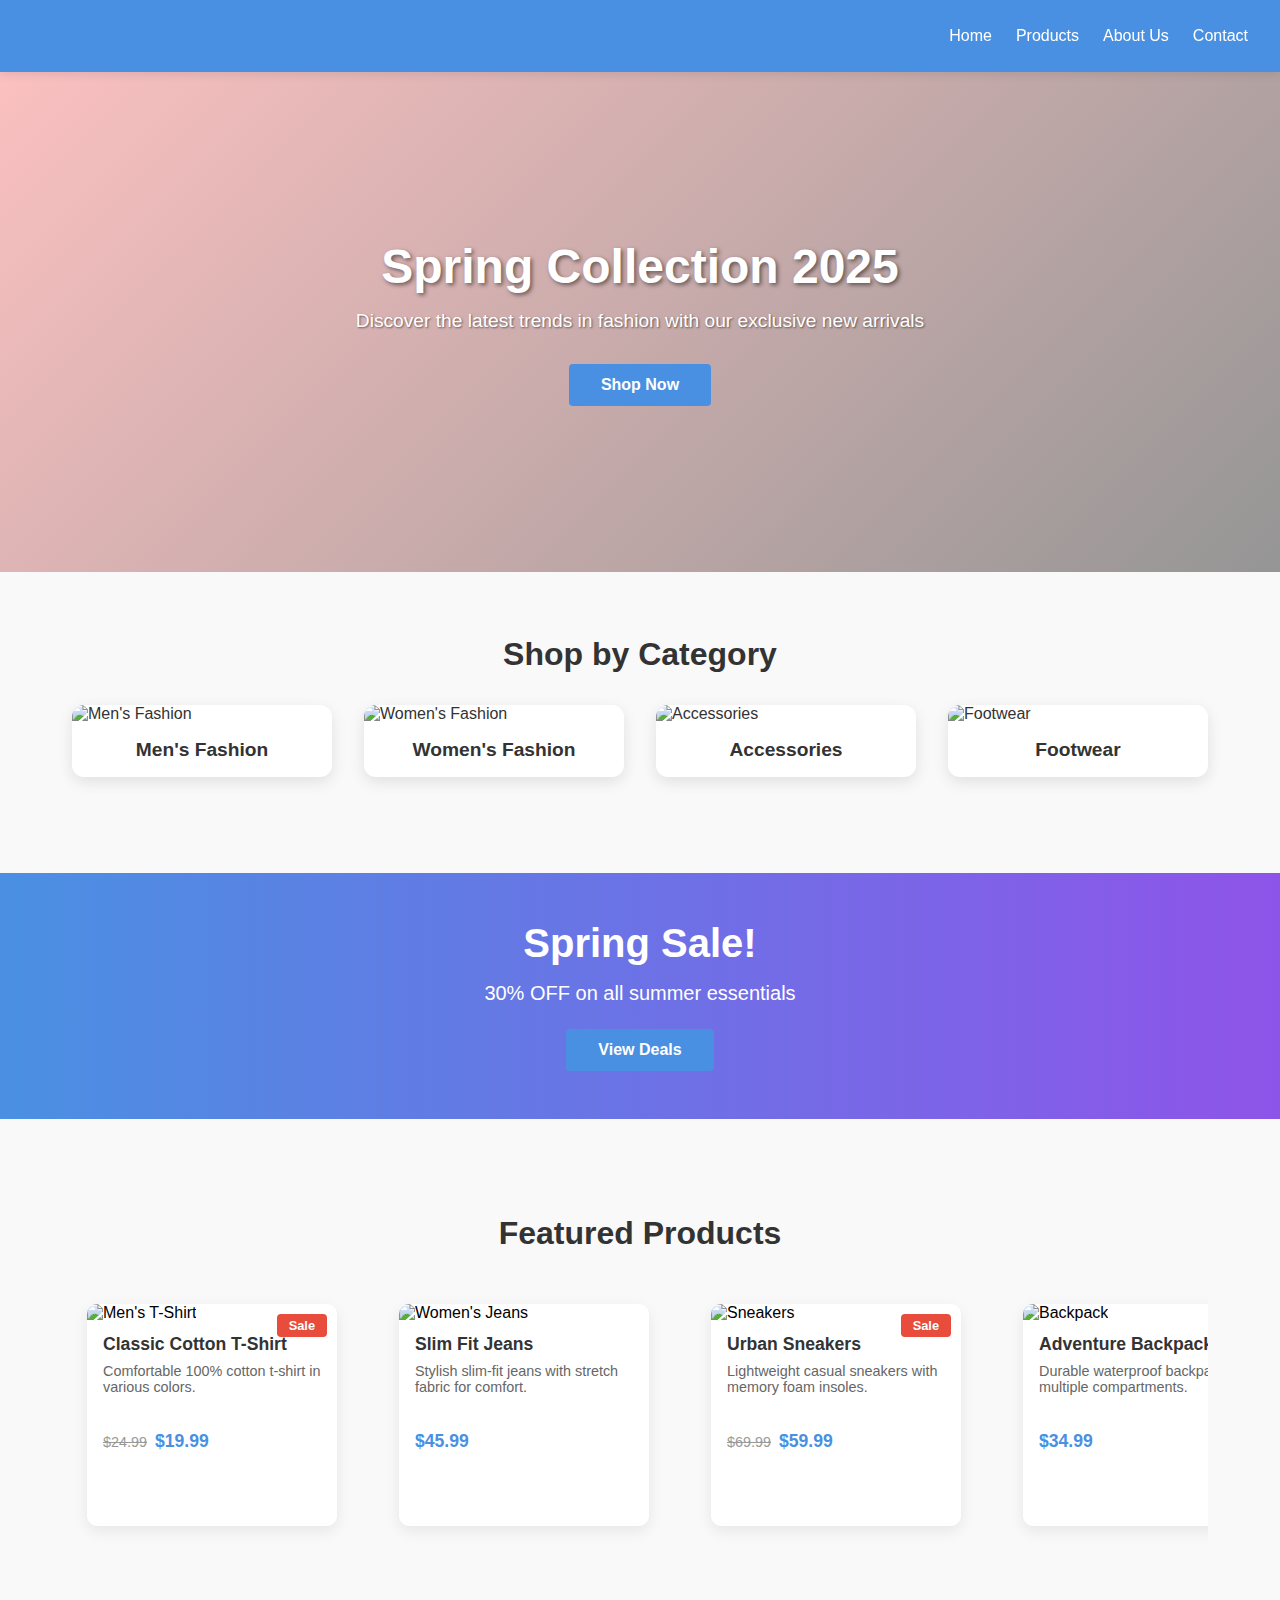
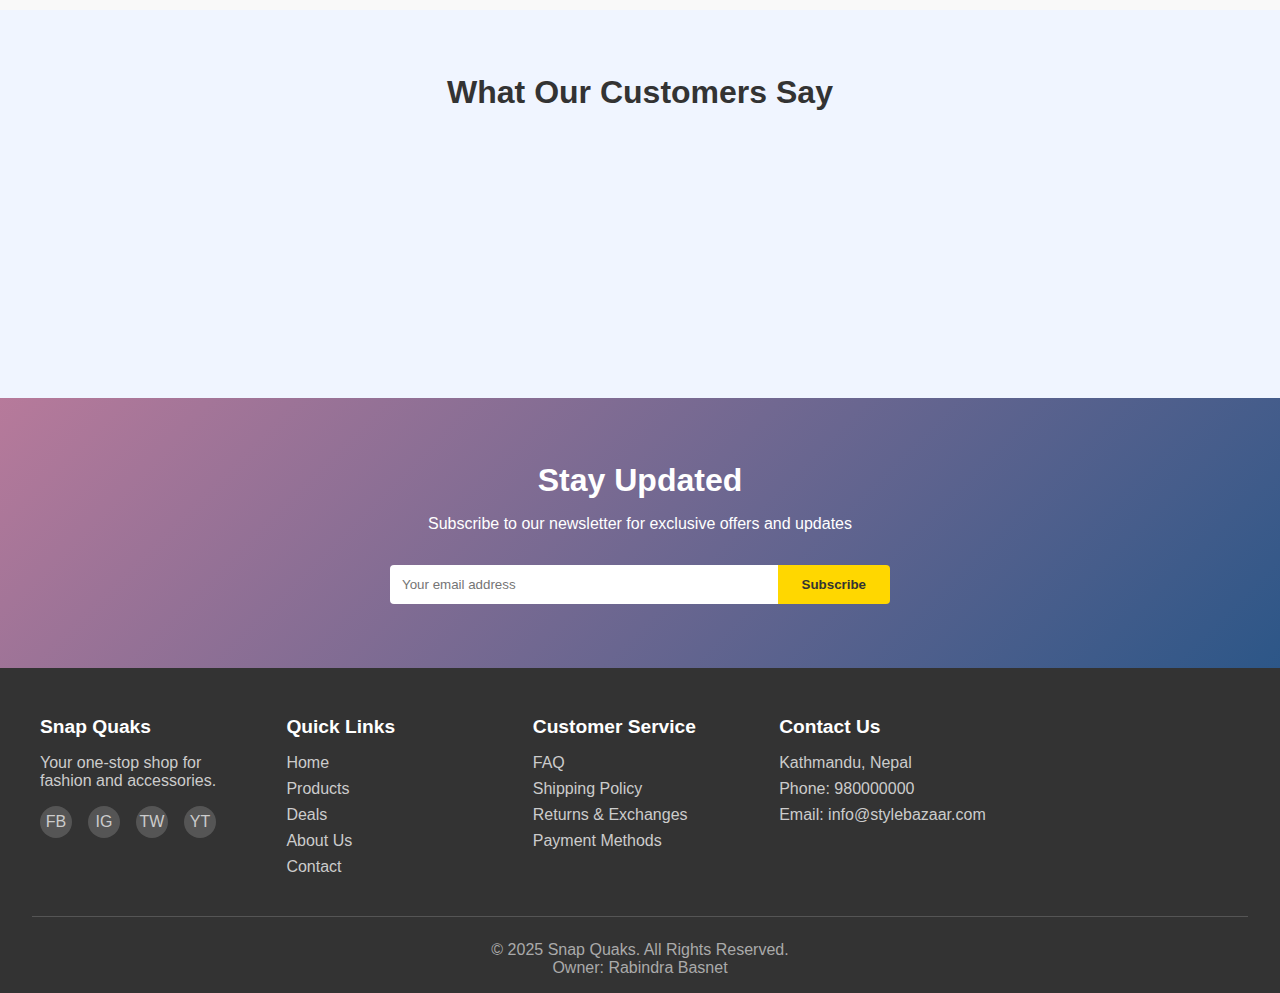
==== index.html @ 211ff944 "added jquery in week3" ====
<!DOCTYPE html>
<html lang="en">

<head>
    <meta charset="UTF-8">
    <meta name="viewport" content="width=device-width, initial-scale=1.0">
    <title>Snap Quaks- Fashion & Accessories</title>
    <link rel="stylesheet" href="style.css">
    <script defer src="script.js"></script>
</head>

<body>
    <!-- Navbar -->
    <nav class="navbar">
        <div class="logo">
            <img src="/mobileapps/logo.png" alt=""

            >
        </div>
        <div class="hamburger" onclick="toggleMenu()">☰</div>

        <ul class="nav-links">
            <li><a href="index.html" class="active">Home</a></li>
            <li><a href="products/index.html">Products</a></li>
            <li><a href="about.html">About Us</a></li>
            <li><a href="contact.html">Contact</a></li>
        </ul>
        <!-- Theme Switcher -->
        <!-- <div class="theme-switcher">
            <label for="theme">Choose Theme:</label>
            <select id="theme" onchange="changeTheme()">
                <option value="light">Light</option>
                <option value="dark">Dark</option>
            </select>
        </div> -->
    </nav>


    <!-- Hero Section -->
    <section id="home" class="hero">
        <div class="hero-content">
            <h1>Spring Collection 2025</h1>
            <p>Discover the latest trends in fashion with our exclusive new arrivals</p>
            <a href="/products/index.html" class="cta-button">Shop Now</a>
        </div>
    </section>

    <!-- Featured Categories -->
    <section class="categories">
        <h2>Shop by Category</h2>
        <div class="category-grid">
            <a href="#" class="category-card">
                <img src="https://images.unsplash.com/photo-1620012253295-c15cc3e65df4?ixlib=rb-1.2.1&auto=format&fit=crop&w=400&h=400"
                    alt="Men's Fashion">
                <h3>Men's Fashion</h3>
            </a>
            <a href="#" class="category-card">
                <img src="https://images.unsplash.com/photo-1581044777550-4cfa60707c03?ixlib=rb-1.2.1&auto=format&fit=crop&w=400&h=400"
                    alt="Women's Fashion">
                <h3>Women's Fashion</h3>
            </a>
            <a href="#" class="category-card">
                <img src="https://images.unsplash.com/photo-1596755094514-f87e34085b2c?ixlib=rb-1.2.1&auto=format&fit=crop&w=400&h=400"
                    alt="Accessories">
                <h3>Accessories</h3>
            </a>
            <a href="#" class="category-card">
                <img src="https://images.unsplash.com/photo-1542291026-7eec264c27ff?ixlib=rb-1.2.1&auto=format&fit=crop&w=400&h=400"
                    alt="Footwear">
                <h3>Footwear</h3>
            </a>
        </div>
    </section>

    <!-- Promotional Banner -->
    <section class="promo-banner">
        <div class="promo-content">
            <h2>Spring Sale!</h2>
            <p>30% OFF on all summer essentials</p>
            <a href="#" class="cta-button">View Deals</a>
        </div>
    </section>

    <!-- Featured Products -->
    <section class="featured-products">
        <h2>Featured Products</h2>
        <div class="product-slider">
            <div class="product-item" onmouseover="highlightItem(this)" onmouseout="removeHighlight(this)">
                <div class="sale-tag">Sale</div>
                <img src="https://images.unsplash.com/photo-1521572163474-6864f9cf17ab?ixlib=rb-1.2.1&auto=format&fit=crop&w=400&h=320"
                    alt="Men's T-Shirt">
                <h3>Classic Cotton T-Shirt</h3>
                <p>Comfortable 100% cotton t-shirt in various colors.</p>
                <div class="price">
                    <span class="original-price">$24.99</span>
                    <span class="sale-price">$19.99</span>
                </div>
                <a href="#" class="add-to-cart">Add to Cart</a>
            </div>
            <div class="product-item" onmouseover="highlightItem(this)" onmouseout="removeHighlight(this)">
                <img src="https://images.unsplash.com/photo-1475178626620-a4d074967452?ixlib=rb-1.2.1&auto=format&fit=crop&w=400&h=320"
                    alt="Women's Jeans">
                <h3>Slim Fit Jeans</h3>
                <p>Stylish slim-fit jeans with stretch fabric for comfort.</p>
                <div class="price">
                    <span class="current-price">$45.99</span>
                </div>
                <a href="#" class="add-to-cart">Add to Cart</a>
            </div>
            <div class="product-item" onmouseover="highlightItem(this)" onmouseout="removeHighlight(this)">
                <div class="sale-tag">Sale</div>
                <img src="https://images.unsplash.com/photo-1542291026-7eec264c27ff?ixlib=rb-1.2.1&auto=format&fit=crop&w=400&h=320"
                    alt="Sneakers">
                <h3>Urban Sneakers</h3>
                <p>Lightweight casual sneakers with memory foam insoles.</p>
                <div class="price">
                    <span class="original-price">$69.99</span>
                    <span class="sale-price">$59.99</span>
                </div>
                <a href="#" class="add-to-cart">Add to Cart</a>
            </div>
            <div class="product-item" onmouseover="highlightItem(this)" onmouseout="removeHighlight(this)">
                <img src="https://images.unsplash.com/photo-1553062407-98eeb64c6a62?ixlib=rb-1.2.1&auto=format&fit=crop&w=400&h=320"
                    alt="Backpack">
                <h3>Adventure Backpack</h3>
                <p>Durable waterproof backpack with multiple compartments.</p>
                <div class="price">
                    <span class="current-price">$34.99</span>
                </div>
                <a href="#" class="add-to-cart">Add to Cart</a>
            </div>
        </div>
    </section>

    <!-- Testimonials -->
    <section class="testimonials">
        <h2>What Our Customers Say</h2>
        <div class="testimonial-grid">
            <div class="testimonial-card">
                <div class="stars">★★★★★</div>
                <p>"The quality of clothes is exceptional. Fast shipping and great customer service!"</p>
                <div class="customer-info">
                    <span class="customer-name">Sarah J.</span>
                </div>
            </div>
            <div class="testimonial-card">
                <div class="stars">★★★★★</div>
                <p>"Love my new sneakers! They're comfortable and look exactly like the pictures."</p>
                <div class="customer-info">
                    <span class="customer-name">Michael T.</span>
                </div>
            </div>
            <div class="testimonial-card">
                <div class="stars">★★★★☆</div>
                <p>"Great selection of products and reasonable prices. Would definitely shop here again."</p>
                <div class="customer-info">
                    <span class="customer-name">Lisa R.</span>
                </div>
            </div>
        </div>
    </section>

    <!-- Newsletter -->
    <section class="newsletter">
        <div class="newsletter-content">
            <h2>Stay Updated</h2>
            <p>Subscribe to our newsletter for exclusive offers and updates</p>
            <form class="newsletter-form">
                <input type="email" placeholder="Your email address" required>
                <button type="submit">Subscribe</button>
            </form>
        </div>
    </section>

    <!-- Footer -->
    <footer class="footer">
        <div class="footer-content">
            <div class="footer-section">
                <h3>Snap Quaks</h3>
                <p>Your one-stop shop for fashion and accessories.</p>
                <div class="social-icons">
                    <a href="#" class="social-icon">FB</a>
                    <a href="#" class="social-icon">IG</a>
                    <a href="#" class="social-icon">TW</a>
                    <a href="#" class="social-icon">YT</a>
                </div>
            </div>
            <div class="footer-section">
                <h3>Quick Links</h3>
                <ul>
                    <li><a href="/mobileapps/index.html">Home</a></li>
                    <li><a href="/mobileapps/products/index.html">Products</a></li>
                    <li><a href="#">Deals</a></li>
                    <li><a href="#">About Us</a></li>
                    <li><a href="#">Contact</a></li>
                </ul>
            </div>
            <div class="footer-section">
                <h3>Customer Service</h3>
                <ul>
                    <li><a href="#">FAQ</a></li>
                    <li><a href="#">Shipping Policy</a></li>
                    <li><a href="#">Returns & Exchanges</a></li>
                    <li><a href="#">Payment Methods</a></li>
                </ul>
            </div>
            <div class="footer-section">
                <h3>Contact Us</h3>
                <p>Kathmandu, Nepal</p>
                <p>Phone: 980000000</p>
                <p>Email: info@stylebazaar.com</p>
            </div>
        </div>
        <div class="footer-bottom">
            <p>&copy; 2025 Snap Quaks. All Rights Reserved.</p>
            <p>Owner: Rabindra Basnet</p>
        </div>
    </footer>
    <script src="https://code.jquery.com/jquery-3.7.1.min.js"></script>
</body>

</html>
---- style.css ----
/* Reset and Base Styles */
* {
    margin: 0;
    padding: 0;
    box-sizing: border-box;
    font-family: 'Arial', sans-serif;
}

body {
    background-color: #f9f9f9;
    transition: background-color 0.3s ease;
}

/* Navigation Styles */
.navbar {
    display: flex;
    justify-content: space-between;
    align-items: center;
    background-color: #4a90e2;
    color: white;
    padding: 1rem 2rem;
    position: sticky;
    top: 0;
    z-index: 100;
}

.logo {
    display: flex; 
    height: 20px;
    justify-content: center; 
    align-items: center;
    padding: 20px;
    background-color: transparent; 
}

.logo img {
    background-position: center ;
    background-repeat: no-repeat;
    padding: 10px;
    height: 90px;

    transition: transform 0.3s; 
}

.logo img:hover {
    transform: scale(1.05);
}

.hamburger {
    display: none;
    font-size: 1.5rem;
    cursor: pointer;
}

.nav-links {
    display: flex;
    list-style: none;
}

.nav-links li {
    margin-left: 1.5rem;
}

.nav-links a {
    color: white;
    text-decoration: none;
    font-weight: 500;
    transition: color 0.3s;
}

.nav-links a:hover {
    color: #ffd700;
}

/* Current page indicator in navigation */
.nav-links li a.active {
    color: #ffd700;
    font-weight: 700;
    border-bottom: 2px solid #ffd700;
    padding-bottom: 3px;
}

/* Ensure the active state remains when hovering */
.nav-links li a.active:hover {
    color: #ffd700;
}

/* Theme Switcher */
.theme-switcher {
    text-align: right;
    padding: 0.5rem 2rem;
    background-color: transparent;

}

#theme {
    padding: 0.25rem;
    border-radius: 4px;
}


/* Hero Section */
.hero {
    background-image: url('https://images.unsplash.com/photo-1490481651871-ab68de25d43d?ixlib=rb-1.2.1&auto=format&fit=crop&w=1600&q=80');
    background-size: cover;
    background-position: center;
    height: 500px;
    display: flex;
    align-items: center;
    justify-content: center;
    text-align: center;
    color: white;
    position: relative;
}

.hero::before {
    content: '';
    position: absolute;
    top: 0;
    left: 0;
    width: 100%;
    height: 100%;
    background-color: rgba(0, 0, 0, 0.5);
}

.hero-content {
    position: relative;
    z-index: 1;
    max-width: 800px;
    padding: 2rem;
}

.hero h1 {
    font-size: 3rem;
    margin-bottom: 1rem;
    text-shadow: 2px 2px 4px rgba(0, 0, 0, 0.5);
}

.hero p {
    font-size: 1.2rem;
    margin-bottom: 2rem;
    text-shadow: 1px 1px 2px rgba(0, 0, 0, 0.5);
}

.cta-button {
    display: inline-block;
    background-color: #4a90e2;
    color: white;
    padding: 0.75rem 2rem;
    border-radius: 4px;
    text-decoration: none;
    font-weight: bold;
    transition: background-color 0.3s;
}

.cta-button:hover {
    background-color: #3a7bc8;
}

/* Categories Section */
.categories {
    padding: 4rem 2rem;
    max-width: 1200px;
    margin: 0 auto;
}

.categories h2 {
    text-align: center;
    margin-bottom: 2rem;
    color: #333;
    font-size: 2rem;
}

.category-grid {
    display: grid;
    grid-template-columns: repeat(auto-fill, minmax(250px, 1fr));
    gap: 2rem;
}
.category-card {
    background-color: white;
    border-radius: 8px;
    overflow: hidden;
    box-shadow: 0 2px 5px rgba(0, 0, 0, 0.1);
    transition: transform 0.3s;
    text-decoration: none;
    color: #333;
}

.category-card:hover {
    transform: translateY(-5px);
}

.category-card img {
    width: 100%;
    height: 200px;
    object-fit: cover;
}

.category-card h3 {
    padding: 1rem;
    text-align: center;
    font-size: 1.2rem;
}

/* Promotional Banner */
.promo-banner {
    background-image: linear-gradient(to right, #4a90e2, #8e54e9);
    color: white;
    padding: 3rem 2rem;
    text-align: center;
    margin: 2rem 0;
}

.promo-content {
    max-width: 800px;
    margin: 0 auto;
}

.promo-banner h2 {
    font-size: 2.5rem;
    margin-bottom: 1rem;
}

.promo-banner p {
    font-size: 1.25rem;
    margin-bottom: 1.5rem;
}

/* Featured Products */
.featured-products {
    padding: 4rem 2rem;
    max-width: 1200px;
    margin: 0 auto;
}

.featured-products h2 {
    text-align: center;
    margin-bottom: 2rem;
    color: #333;
    font-size: 2rem;
}

.product-slider {
    display: grid;
    grid-template-columns: repeat(auto-fill, minmax(250px, 1fr));
    gap: 2rem;
}

.product-item {
    background-color: white;
    border-radius: 8px;
    overflow: hidden;
    box-shadow: 0 2px 5px rgba(0, 0, 0, 0.1);
    transition: transform 0.3s, box-shadow 0.3s;
    padding-bottom: 1rem;
    position: relative;
}

.product-item:hover {
    transform: translateY(-5px);
    box-shadow: 0 5px 15px rgba(0, 0, 0, 0.2);
}

.sale-tag {
    position: absolute;
    top: 10px;
    right: 10px;
    background-color: #e74c3c;
    color: white;
    padding: 0.25rem 0.75rem;
    border-radius: 4px;
    font-weight: bold;
    font-size: 0.8rem;
}

.product-item img {
    width: 100%;
    height: 200px;
    object-fit: cover;
}

.product-item h3 {
    padding: 0.75rem 1rem 0.5rem;
    font-size: 1.1rem;
    color: #333;
}

.product-item p {
    padding: 0 1rem;
    color: #666;
    font-size: 0.9rem;
    min-height: 60px;
}

.price {
    padding: 0.5rem 1rem;
    display: flex;
    align-items: center;
    gap: 0.5rem;
}

.original-price {
    color: #999;
    text-decoration: line-through;
    font-size: 0.9rem;
}

.sale-price, .current-price {
    color: #4a90e2;
    font-weight: bold;
    font-size: 1.1rem;
}

.add-to-cart {
    display: block;
    margin: 0.5rem 1rem;
    padding: 0.5rem;
    background-color: #4a90e2;
    color: white;
    text-align: center;
    text-decoration: none;
    border-radius: 4px;
    font-weight: 500;
    transition: background-color 0.3s;
}

.add-to-cart:hover {
    background-color: #3a7bc8;
}

/* Testimonials */
.testimonials {
    padding: 4rem 2rem;
    background-color: #f0f5ff;
}

.testimonials h2 {
    text-align: center;
    margin-bottom: 2rem;
    color: #333;
    font-size: 2rem;
}

.testimonial-grid {
    display: grid;
    grid-template-columns: repeat(auto-fill, minmax(300px, 1fr));
    gap: 2rem;
    max-width: 1200px;
    margin: 0 auto;
}

.testimonial-card {
    background-color: white;
    border-radius: 8px;
    padding: 2rem;
    box-shadow: 0 2px 5px rgba(0, 0, 0, 0.1);
}

.stars {
    color: #ffc107;
    font-size: 1.2rem;
    margin-bottom: 1rem;
}

.testimonial-card p {
    font-style: italic;
    margin-bottom: 1rem;
    color: #555;
}

.customer-info {
    text-align: right;
}

.customer-name {
    font-weight: bold;
    color: #333;
}

/* Newsletter */
.newsletter {
    padding: 4rem 2rem;
    background-color: #4a90e2;
    color: white;
}

.newsletter-content {
    max-width: 600px;
    margin: 0 auto;
    text-align: center;
}

.newsletter h2 {
    font-size: 2rem;
    margin-bottom: 1rem;
}

.newsletter p {
    margin-bottom: 2rem;
}

.newsletter-form {
    display: flex;
    max-width: 500px;
    margin: 0 auto;
}

.newsletter-form input {
    flex: 1;
    padding: 0.75rem;
    border: none;
    border-radius: 4px 0 0 4px;
}

.newsletter-form button {
    background-color: #ffd700;
    color: #333;
    padding: 0.75rem 1.5rem;
    border: none;
    border-radius: 0 4px 4px 0;
    font-weight: bold;
    cursor: pointer;
    transition: background-color 0.3s;
}

.newsletter-form button:hover {
    background-color: #e6c200;
}

/* Footer */
.footer {
    background-color: #333;
    color: white;
    padding: 3rem 2rem 1rem;
}

.footer-content {
    display: grid;
    grid-template-columns: repeat(auto-fill, minmax(200px, 1fr));
    gap: 2rem;
    max-width: 1200px;
    margin: 0 auto 2rem;
}

.footer-section h3 {
    margin-bottom: 1rem;
    font-size: 1.2rem;
    color: #fff;
}

.footer-section p {
    color: #ccc;
    margin-bottom: 0.5rem;
}

.footer-section ul {
    list-style: none;
}

.footer-section li {
    margin-bottom: 0.5rem;
}

.footer-section a {
    color: #ccc;
    text-decoration: none;
    transition: color 0.3s;
}

.footer-section a:hover {
    color: #fff;
}

.social-icons {
    display: flex;
    gap: 1rem;
    margin-top: 1rem;
}

.social-icon {
    display: inline-block;
    width: 32px;
    height: 32px;
    background-color: #555;
    border-radius: 50%;
    color: white;
    text-align: center;
    line-height: 32px;
    transition: background-color 0.3s;
}

.social-icon:hover {
    background-color: #4a90e2;
}

.footer-bottom {
    text-align: center;
    padding-top: 1.5rem;
    border-top: 1px solid #555;
    color: #aaa;
}

/* Dark Theme */
body.dark-theme {
    background-color: #1a1a1a;
    color: #f0f0f0;
}

body.dark-theme .category-card,
body.dark-theme .product-item,
body.dark-theme .testimonial-card {
    background-color: #2a2a2a;
    color: #f0f0f0;
}

body.dark-theme .product-item h3,
body.dark-theme .category-card h3 {
    color: #f0f0f0;
}

body.dark-theme .product-item p {
    color: #c0c0c0;
}

body.dark-theme .testimonials {
    background-color: #222;
}

body.dark-theme .theme-switcher {
    background-color: #2a2a2a;
    color: #f0f0f0;
}

body.dark-theme .testimonial-card {
    background-color: #333;
}

body.dark-theme .testimonial-card p {
    color: #ddd;
}

body.dark-theme .customer-name {
    color: #f0f0f0;
}

body.dark-theme .nav-links li a.active {
    color: #ffd700;
    border-bottom-color: #ffd700;
}

/* Responsive Styles */
@media (max-width: 768px) {
    .hamburger {
        display: block;
    }
    
    .nav-links {
        display: none;
        flex-direction: column;
        position: absolute;
        top: 60px;
        left: 0;
        width: 100%;
        background-color: #4a90e2;
        padding: 1rem 0;
    }
    
    .nav-links.active {
        display: flex;
    }
    
    .nav-links li {
        margin: 0.5rem 2rem;
    }
    
    .hero h1 {
        font-size: 2rem;
    }
    
    .hero p {
        font-size: 1rem;
    }
    
    .newsletter-form {
        flex-direction: column;
    }
    
    .newsletter-form input {
        border-radius: 4px;
        margin-bottom: 0.5rem;
    }
    
    .newsletter-form button {
        border-radius: 4px;
    }
}
/* General animations */
@keyframes fadeIn {
    from { opacity: 0; transform: translateY(20px); }
    to { opacity: 1; transform: translateY(0); }
}

/* Improved navbar */
.navbar {
    position: sticky;
    top: 0;
    z-index: 1000;
    box-shadow: 0 2px 10px rgba(0, 0, 0, 0.1);
    transition: all 0.3s ease;
}

.navbar.scrolled {
    padding: 10px 0;
    background-color: rgba(255, 255, 255, 0.95);
}

/* Enhanced hero section */
.hero {
    background-attachment: fixed;
    position: relative;
    overflow: hidden;
}

.hero::before {
    content: "";
    position: absolute;
    top: 0;
    left: 0;
    width: 100%;
    height: 100%;
    background: linear-gradient(135deg, rgba(255, 107, 107, 0.4), rgba(0, 0, 0, 0.4));
    z-index: 1;
}

.hero-content {
    position: relative;
    z-index: 2;
    animation: fadeIn 1.2s ease-out;
}

/* Category cards enhancement */
.category-card {
    overflow: hidden;
    border-radius: 12px;
    box-shadow: 0 5px 15px rgba(0, 0, 0, 0.1);
    transition: all 0.3s ease;
}

.category-card img {
    transition: transform 0.5s ease;
}

.category-card:hover {
    transform: translateY(-5px);
    box-shadow: 0 8px 25px rgba(0, 0, 0, 0.15);
}

.category-card h3 {
    transition: color 0.3s ease;
}

/* Product slider enhancements */
.product-slider {
    position: relative;
    overflow-x: auto;
    scroll-behavior: smooth;
    scrollbar-width: none; /* Firefox */
    -ms-overflow-style: none; /* IE and Edge */
    display: flex;
    padding: 20px 0;
}

.product-slider::-webkit-scrollbar {
    display: none; /* Chrome, Safari, Opera */
}

.product-item {
    min-width: 250px;
    margin: 0 15px;
    transition: all 0.3s ease;
    border-radius: 10px;
    overflow: hidden;
    box-shadow: 0 5px 15px rgba(0, 0, 0, 0.08);
}

.product-hover {
    transform: translateY(-8px);
    box-shadow: 0 10px 30px rgba(0, 0, 0, 0.12);
}

.add-to-cart {
    opacity: 0;
    transform: translateY(10px);
    transition: all 0.3s ease;
}

.show-cart-button {
    opacity: 1;
    transform: translateY(0);
}

.slider-nav {
    display: flex;
    justify-content: space-between;
    position: absolute;
    top: 50%;
    width: 100%;
    transform: translateY(-50%);
    z-index: 5;
    pointer-events: none;
}

.prev-btn, .next-btn {
    background-color: rgba(255, 255, 255, 0.8);
    border: none;
    border-radius: 50%;
    width: 40px;
    height: 40px;
    font-size: 18px;
    cursor: pointer;
    box-shadow: 0 2px 10px rgba(0, 0, 0, 0.1);
    transition: all 0.3s ease;
    pointer-events: auto;
    margin: 0 10px;
}

.prev-btn:hover, .next-btn:hover {
    background-color: #ff6b6b;
    color: white;
}

/* Testimonial animations */
.testimonial-card {
    animation: fadeIn 0.5s ease-out forwards;
    opacity: 0;
    box-shadow: 0 5px 15px rgba(0, 0, 0, 0.08);
    transition: all 0.3s ease;
}

.testimonial-card:hover {
    transform: translateY(-5px);
    box-shadow: 0 8px 25px rgba(0, 0, 0, 0.12);
}

/* Notification system */
#notification {
    position: fixed;
    top: 20px;
    right: 20px;
    background-color: #333;
    color: white;
    padding: 15px 25px;
    border-radius: 8px;
    box-shadow: 0 4px 15px rgba(0, 0, 0, 0.2);
    z-index: 1001;
    transition: all 0.4s ease;
    transform: translateX(150%);
}

.show-notification {
    transform: translateX(0) !important;
}

.hide-notification {
    transform: translateX(150%) !important;
}

/* Newsletter enhancements */
.newsletter {
    position: relative;
    overflow: hidden;
}

.newsletter::before {
    content: "";
    position: absolute;
    top: 0;
    left: 0;
    width: 100%;
    height: 100%;
    background: linear-gradient(135deg, rgba(255, 107, 107, 0.6), rgba(0, 0, 0, 0.4));
    z-index: 1;
}

.newsletter-content {
    position: relative;
    z-index: 2;
}

.newsletter-form button {
    transition: all 0.3s ease;
}

.newsletter-form button:hover {
    background-color: #ff6b6b;
    transform: translateY(-2px);
    box-shadow: 0 5px 15px rgba(255, 107, 107, 0.4);
}

.success-message {
    padding: 15px;
    background-color: rgba(255, 255, 255, 0.9);
    border-radius: 8px;
    color: #2ecc71;
    font-weight: bold;
}

/* Countdown timer */
.countdown {
    margin-top: 15px;
    background-color: rgba(0, 0, 0, 0.6);
    padding: 10px 15px;
    border-radius: 8px;
    display: inline-block;
    color: white;
    font-weight: bold;
}

/* Back to top button */
#back-to-top {
    display: none;
    position: fixed;
    bottom: 20px;
    right: 20px;
    z-index: 99;
    border: none;
    outline: none;
    background-color: #ff6b6b;
    color: white;
    cursor: pointer;
    padding: 15px;
    border-radius: 50%;
    font-size: 18px;
    width: 45px;
    height: 45px;
    text-align: center;
    box-shadow: 0 4px 10px rgba(0, 0, 0, 0.15);
    transition: all 0.3s ease;
}

#back-to-top:hover {
    background-color: #e74c3c;
    transform: translateY(-3px);
    box-shadow: 0 6px 15px rgba(0, 0, 0, 0.2);
}
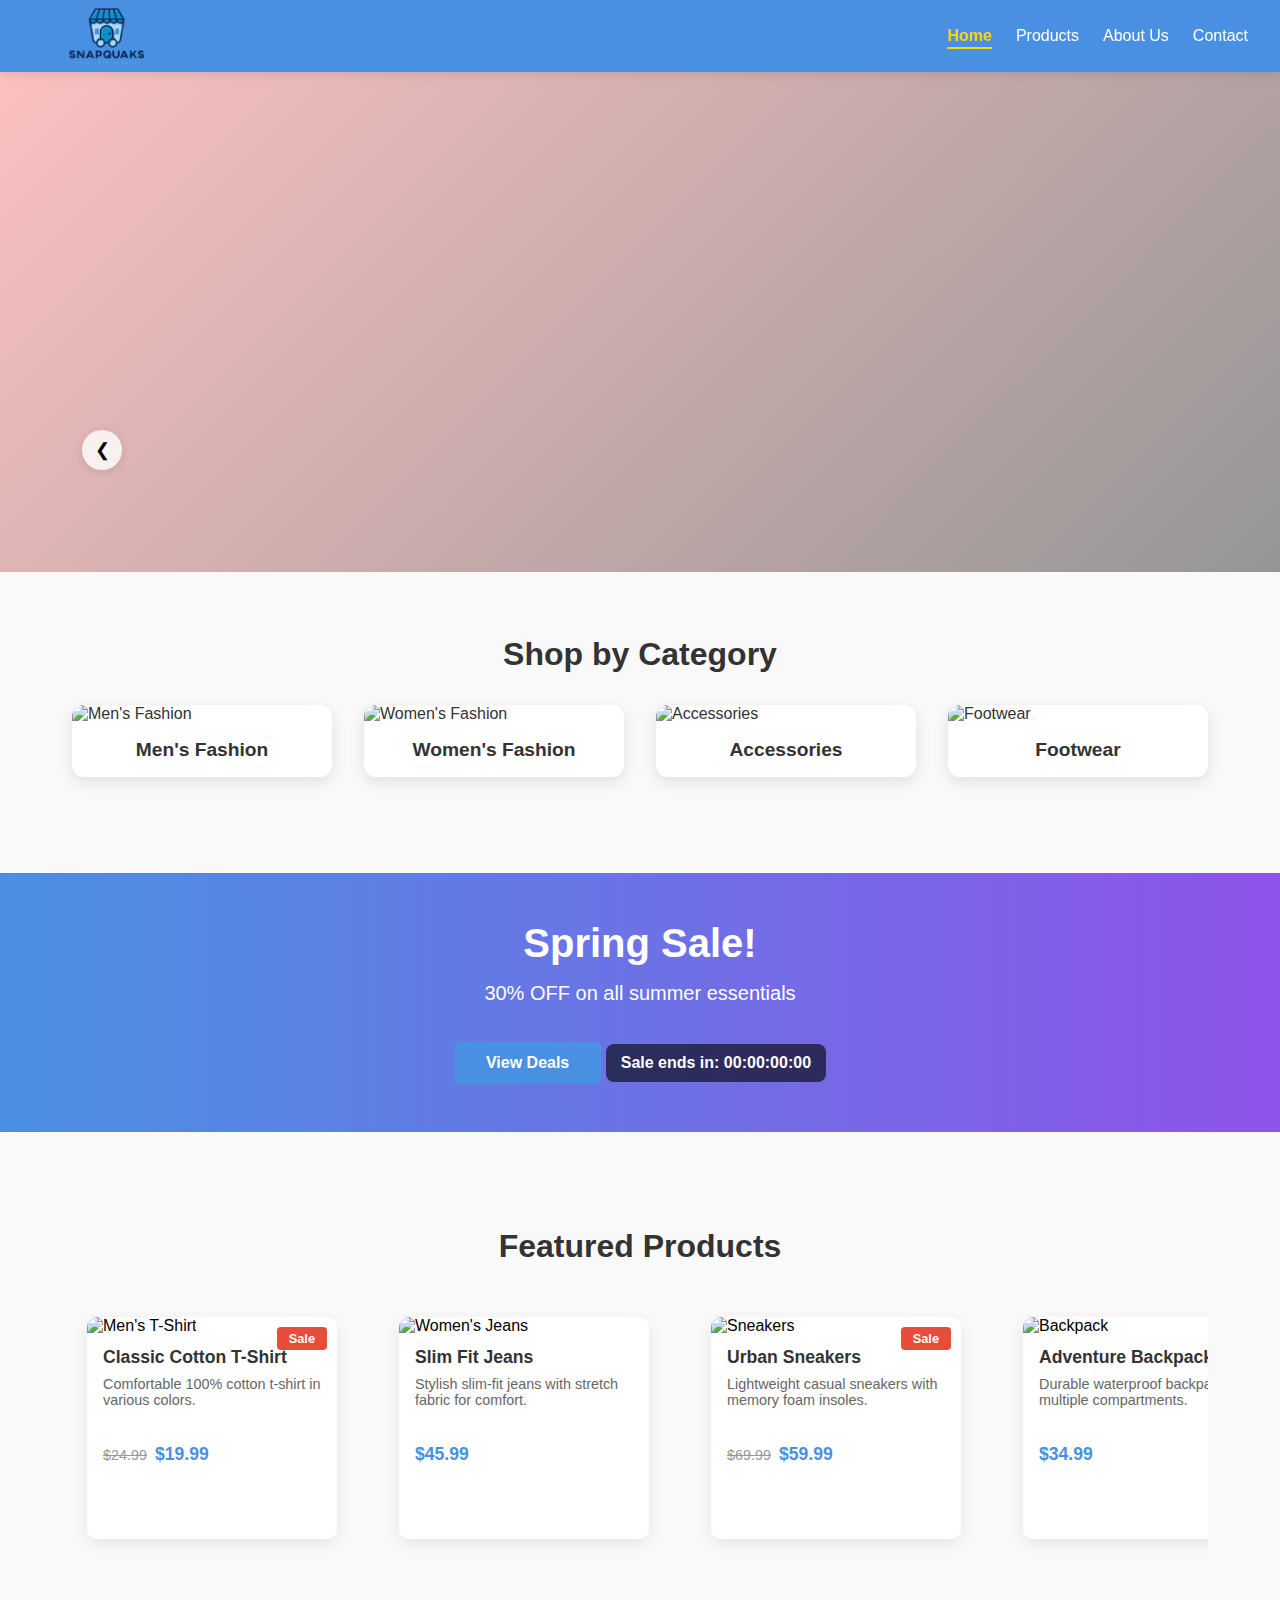
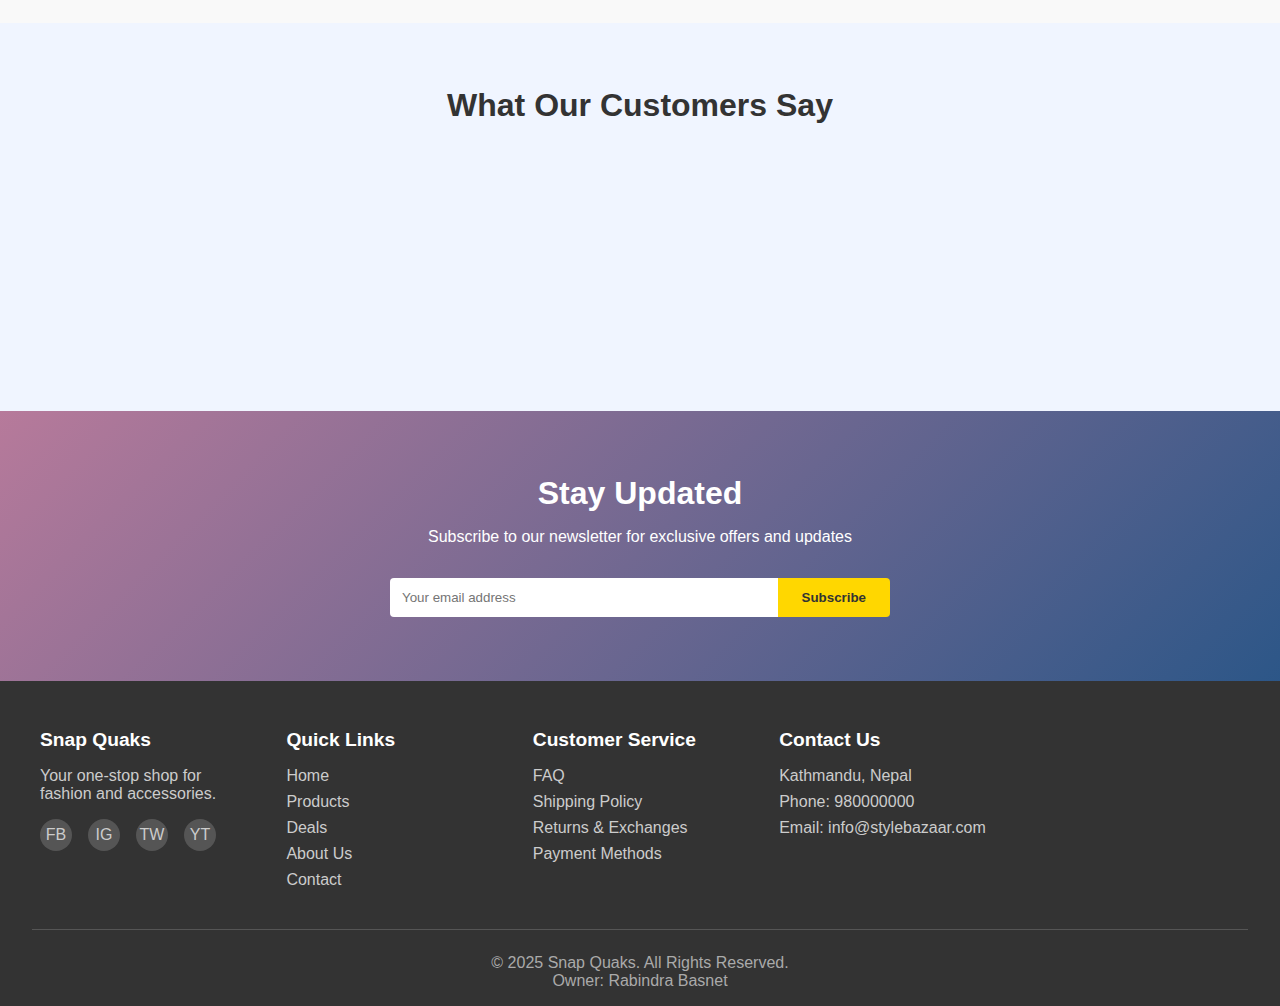
==== commit 5a30c7cd: "removed mobile apps" ====
--- a/index.html
+++ b/index.html
@@ -6,14 +6,14 @@
     <meta name="viewport" content="width=device-width, initial-scale=1.0">
     <title>Snap Quaks- Fashion & Accessories</title>
     <link rel="stylesheet" href="style.css">
-    <script defer src="script.js"></script>
+ 
 </head>
 
 <body>
     <!-- Navbar -->
     <nav class="navbar">
         <div class="logo">
-            <img src="/mobileapps/logo.png" alt=""
+            <img src="/logo.png" alt=""
 
             >
         </div>
@@ -216,6 +216,7 @@
             <p>Owner: Rabindra Basnet</p>
         </div>
     </footer>
+    <script defer src="scriptjquery.js"></script>
     <script src="https://code.jquery.com/jquery-3.7.1.min.js"></script>
 </body>
 
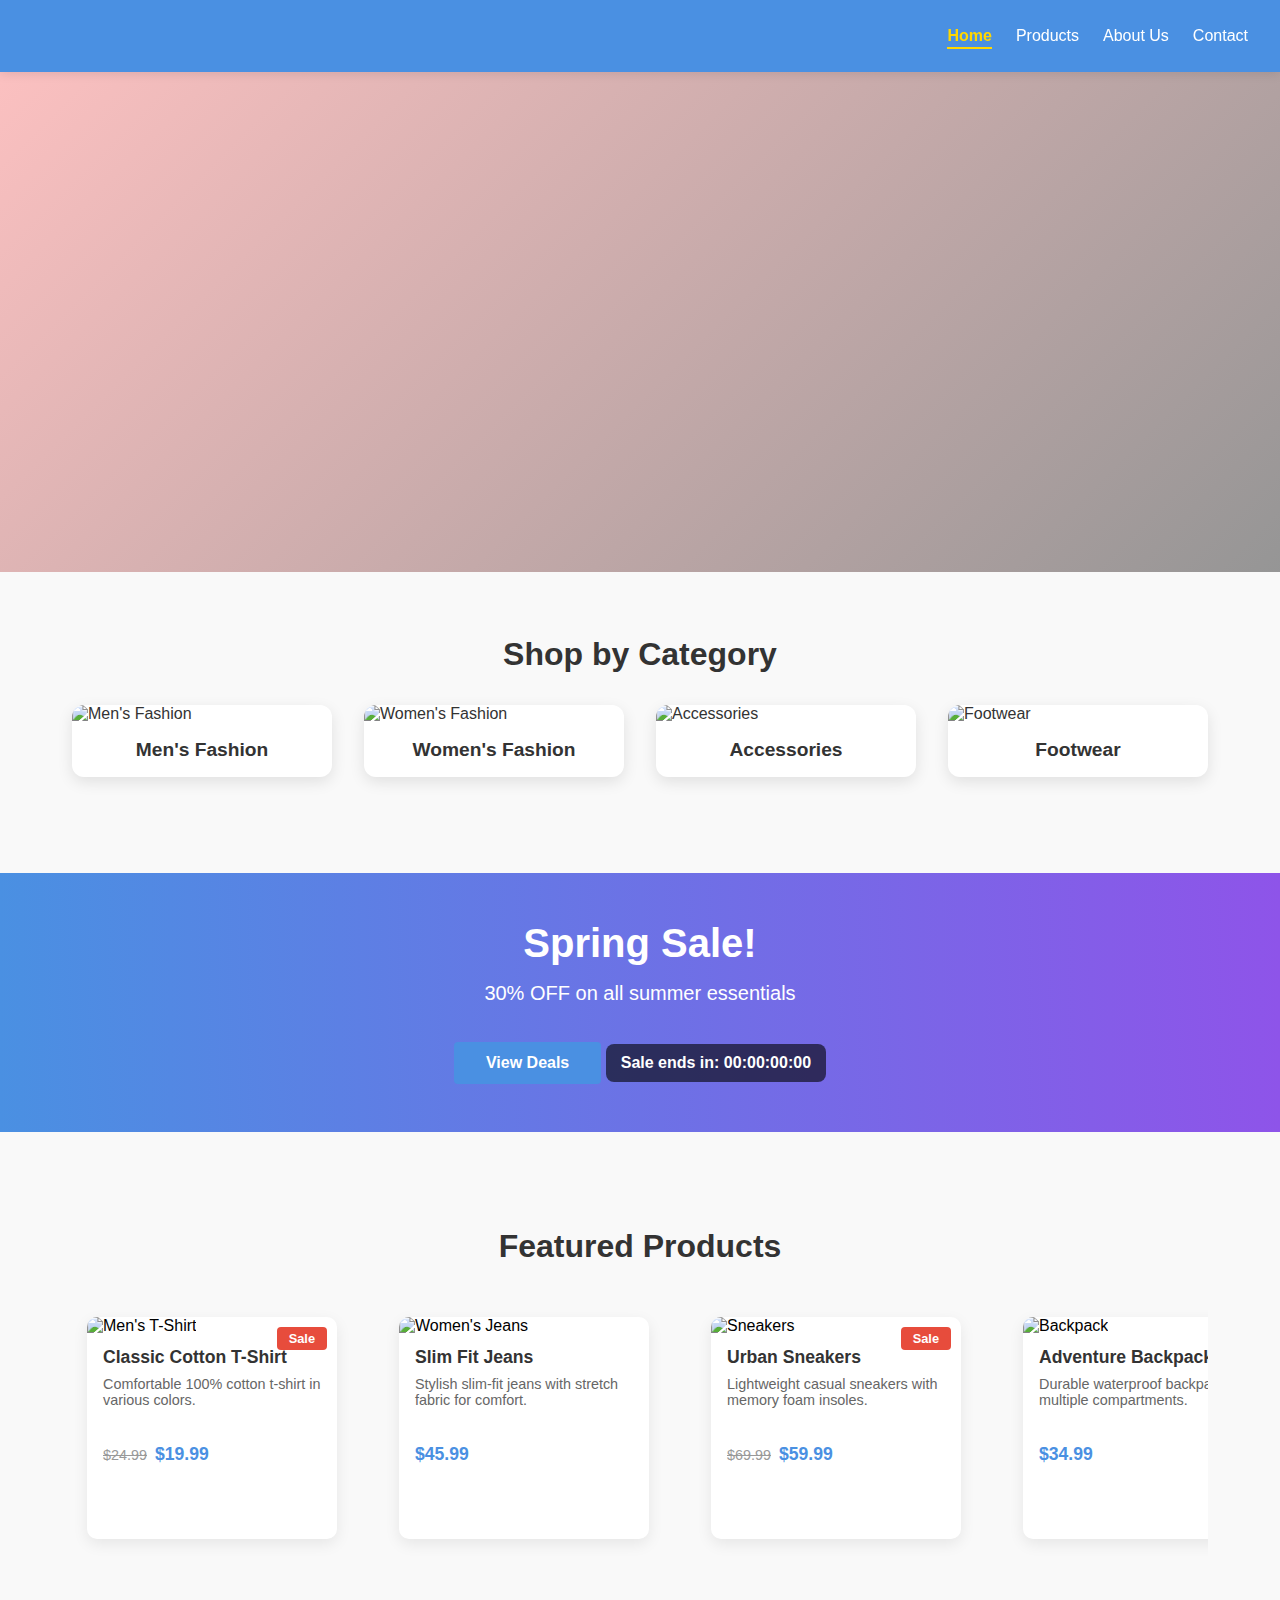
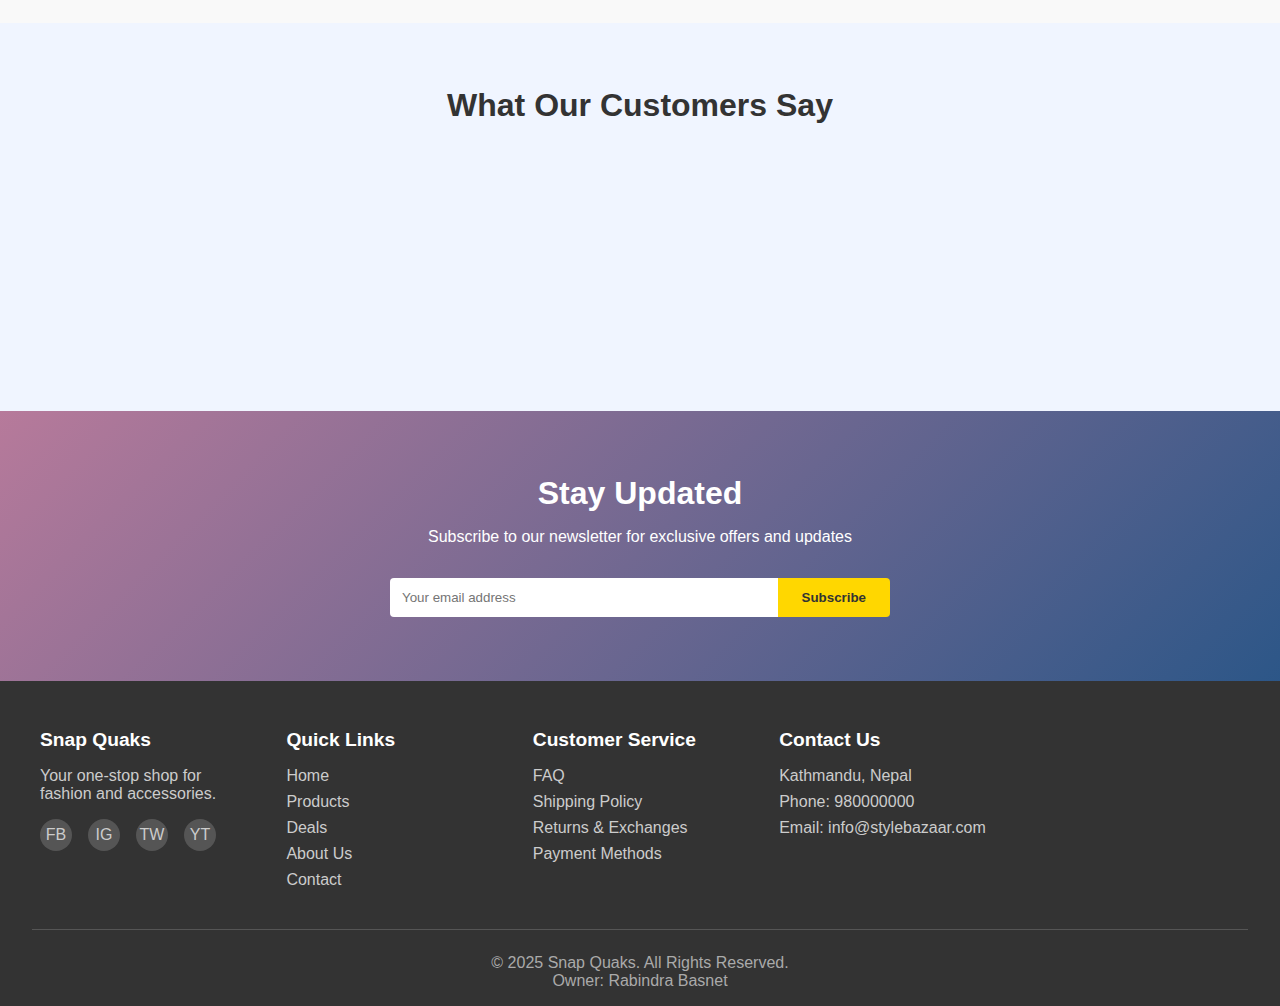
==== commit 7e005178: "fixed the images issues" ====
--- a/index.html
+++ b/index.html
@@ -13,7 +13,7 @@
     <!-- Navbar -->
     <nav class="navbar">
         <div class="logo">
-            <img src="/logo.png" alt=""
+            <img src="/mobileapps/logo.png" alt=""
 
             >
         </div>
--- a/style.css
+++ b/style.css
@@ -842,4 +842,145 @@
     background-color: #e74c3c;
     transform: translateY(-3px);
     box-shadow: 0 6px 15px rgba(0, 0, 0, 0.2);
+}
+
+/* Base styles for slider navigation */
+.slider-nav {
+    display: flex;
+    justify-content: space-between;
+    position: absolute;
+    top: 50%;
+    width: 100%;
+    transform: translateY(-50%);
+    z-index: 5;
+    pointer-events: none;
+    padding: 0 5px;
+}
+
+.prev-btn, .next-btn {
+    background-color: rgba(255, 255, 255, 0.9);
+    border: none;
+    border-radius: 50%;
+    width: 40px;
+    height: 40px;
+    font-size: 18px;
+    cursor: pointer;
+    box-shadow: 0 3px 10px rgba(0, 0, 0, 0.2);
+    transition: all 0.3s ease;
+    pointer-events: auto;
+    margin: 0 10px;
+    display: flex;
+    align-items: center;
+    justify-content: center;
+    color: #333;
+}
+
+.prev-btn:hover, .next-btn:hover {
+    background-color: #ff6b6b;
+    color: white;
+    transform: scale(1.1);
+}
+
+/* Mobile-specific enhancements */
+@media screen and (max-width: 768px) {
+    .prev-btn, .next-btn {
+        /* Increase size for easier tapping on mobile */
+        width: 48px;
+        height: 48px;
+        font-size: 22px;
+        
+        /* Improve visibility */
+        background-color: rgba(255, 255, 255, 0.95);
+        box-shadow: 0 4px 12px rgba(0, 0, 0, 0.25);
+        
+        /* Position closer to edge for more room */
+        margin: 0 5px;
+    }
+    
+    /* Add a subtle glow effect to draw attention */
+    .prev-btn:after, .next-btn:after {
+        content: '';
+        position: absolute;
+        top: 0;
+        left: 0;
+        right: 0;
+        bottom: 0;
+        border-radius: 50%;
+        box-shadow: 0 0 15px rgba(255, 107, 107, 0.5);
+        opacity: 0;
+        transition: opacity 0.3s ease;
+    }
+    
+    .prev-btn:hover:after, .next-btn:hover:after {
+        opacity: 1;
+    }
+    
+    /* Make buttons stick to sides for easier reaching with thumbs */
+    .slider-nav {
+        padding: 0;
+    }
+    
+    .prev-btn {
+        margin-left: 10px;
+    }
+    
+    .next-btn {
+        margin-right: 10px;
+    }
+    
+    /* Add a subtle pulse animation to draw attention to buttons */
+    @keyframes pulse {
+        0% { transform: scale(1); }
+        50% { transform: scale(1.05); }
+        100% { transform: scale(1); }
+    }
+    
+    /* Apply animation only when product slider is hovered */
+    .product-slider:hover ~ .slider-nav .prev-btn,
+    .product-slider:hover ~ .slider-nav .next-btn {
+        animation: pulse 1.5s infinite;
+    }
+    
+    /* Active state when pressed */
+    .prev-btn:active, .next-btn:active {
+        transform: scale(0.95);
+        background-color: #ff6b6b;
+        color: white;
+    }
+}
+
+/* Smaller mobile screens (under 480px) */
+@media screen and (max-width: 480px) {
+    /* Semi-transparent until needed */
+    .prev-btn, .next-btn {
+        opacity: 0.7;
+        transition: opacity 0.3s ease, background-color 0.3s ease, transform 0.3s ease;
+    }
+    
+    .product-slider:hover ~ .slider-nav .prev-btn,
+    .product-slider:hover ~ .slider-nav .next-btn,
+    .prev-btn:hover, .next-btn:hover {
+        opacity: 1;
+    }
+    
+    /* Position adjustments for very small screens */
+    .slider-nav {
+        top: 45%; /* Move slightly higher to ensure visibility */
+    }
+    
+    .prev-btn {
+        transform: translateX(5px);
+    }
+    
+    .next-btn {
+        transform: translateX(-5px);
+    }
+    
+    .prev-btn:hover {
+        transform: translateX(5px) scale(1.1);
+    }
+    
+    .next-btn:hover {
+        transform: translateX(-5px) scale(1.1);
+    }
 }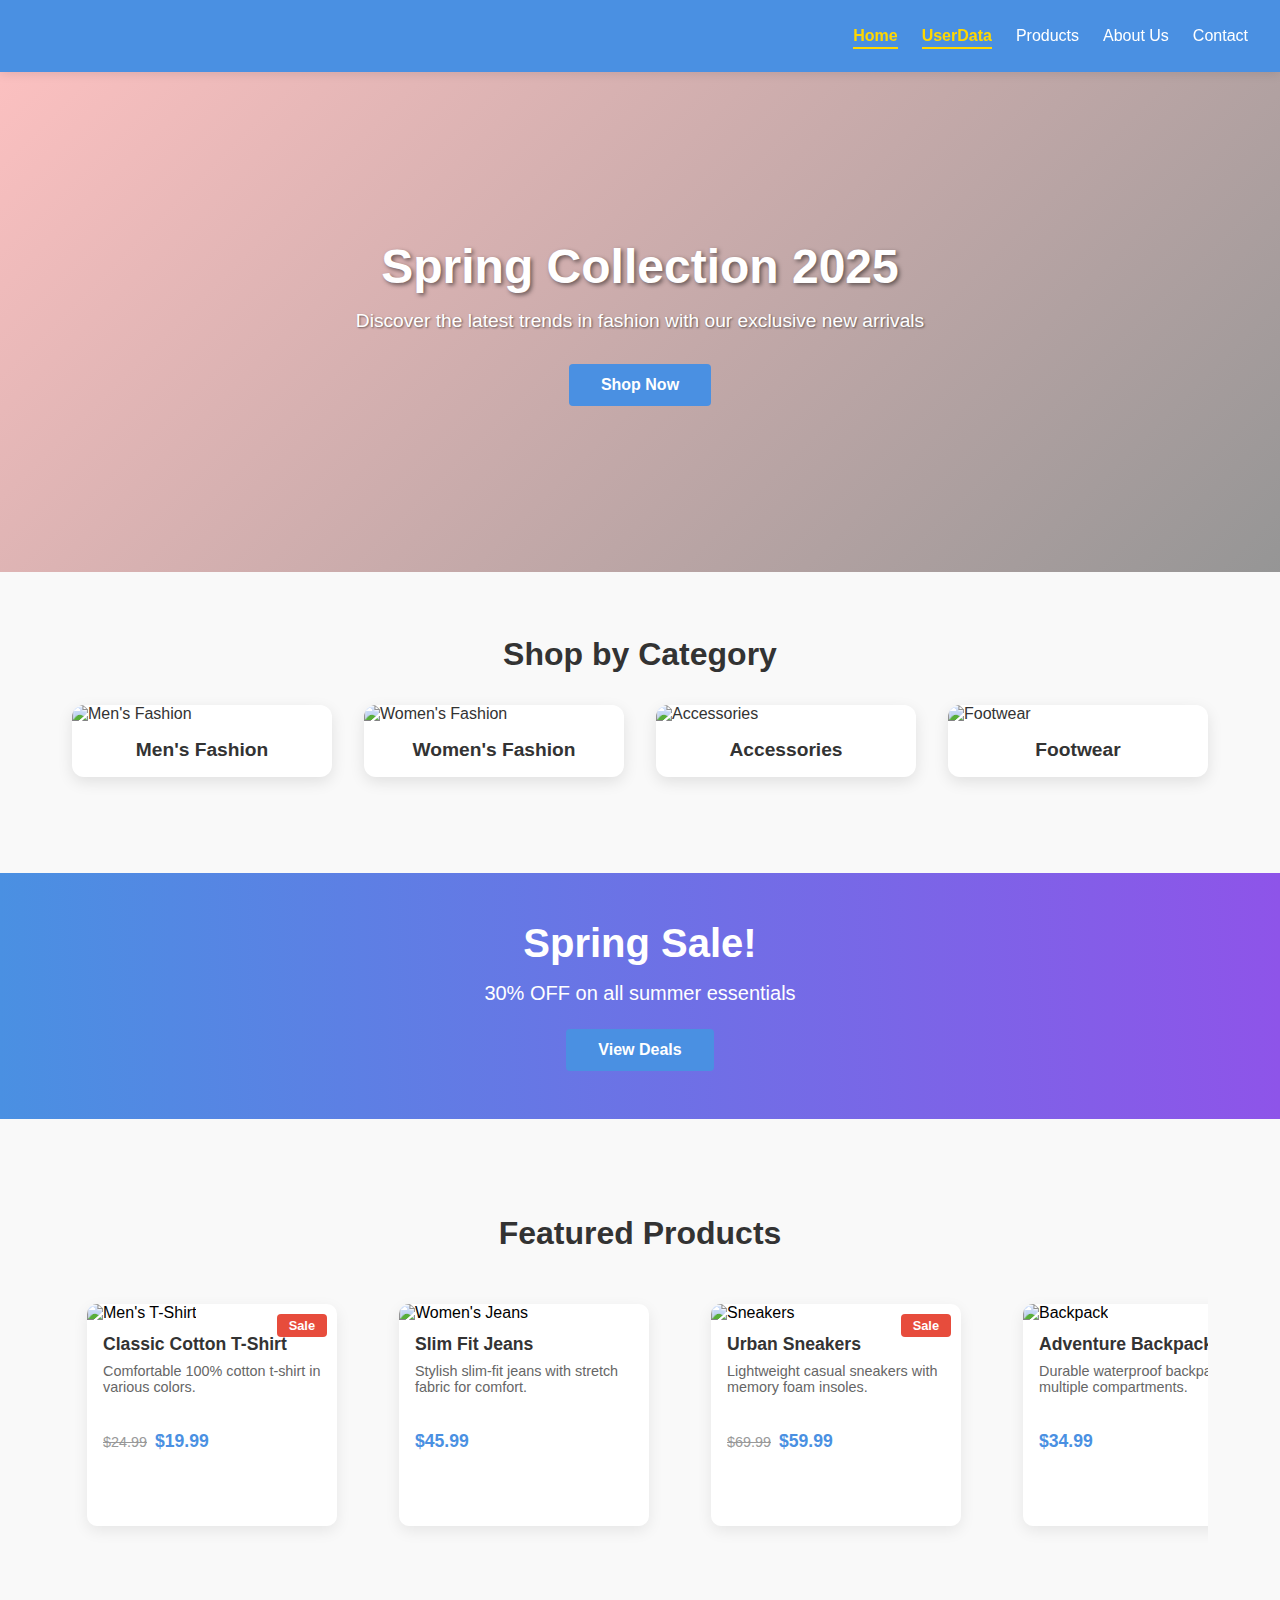
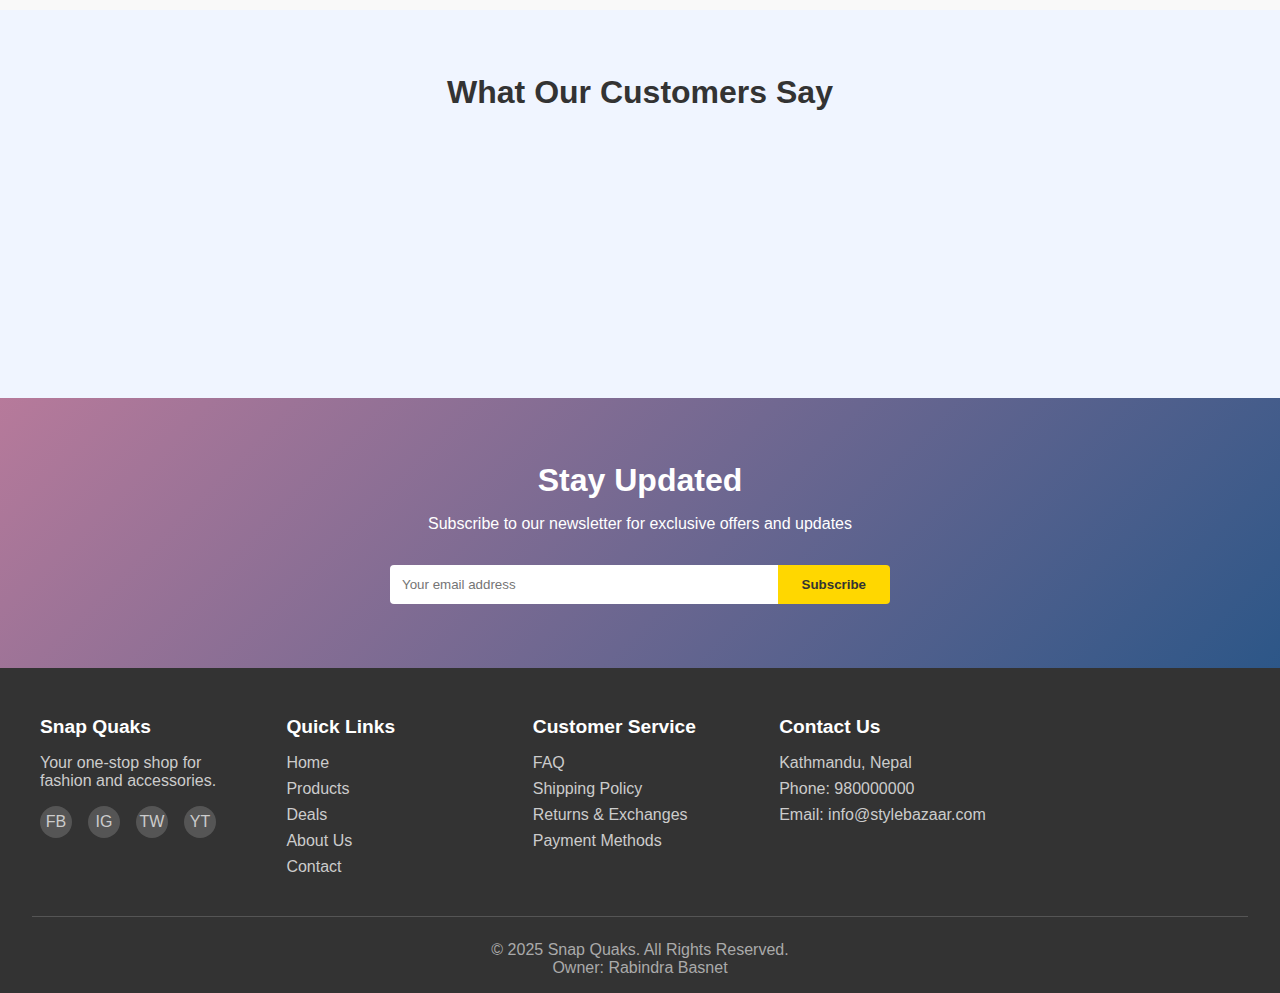
==== commit 1ff21e08: "Update index.html" ====
--- a/index.html
+++ b/index.html
@@ -6,7 +6,7 @@
     <meta name="viewport" content="width=device-width, initial-scale=1.0">
     <title>Snap Quaks- Fashion & Accessories</title>
     <link rel="stylesheet" href="style.css">
- 
+    <script defer src="script.js"></script>
 </head>
 
 <body>
@@ -21,6 +21,7 @@
 
         <ul class="nav-links">
             <li><a href="index.html" class="active">Home</a></li>
+            <li><a href="firebaseconnection.html" class="active">UserData</a></li>
             <li><a href="products/index.html">Products</a></li>
             <li><a href="about.html">About Us</a></li>
             <li><a href="contact.html">Contact</a></li>
@@ -216,8 +217,6 @@
             <p>Owner: Rabindra Basnet</p>
         </div>
     </footer>
-    <script defer src="scriptjquery.js"></script>
-    <script src="https://code.jquery.com/jquery-3.7.1.min.js"></script>
 </body>
 
 </html>
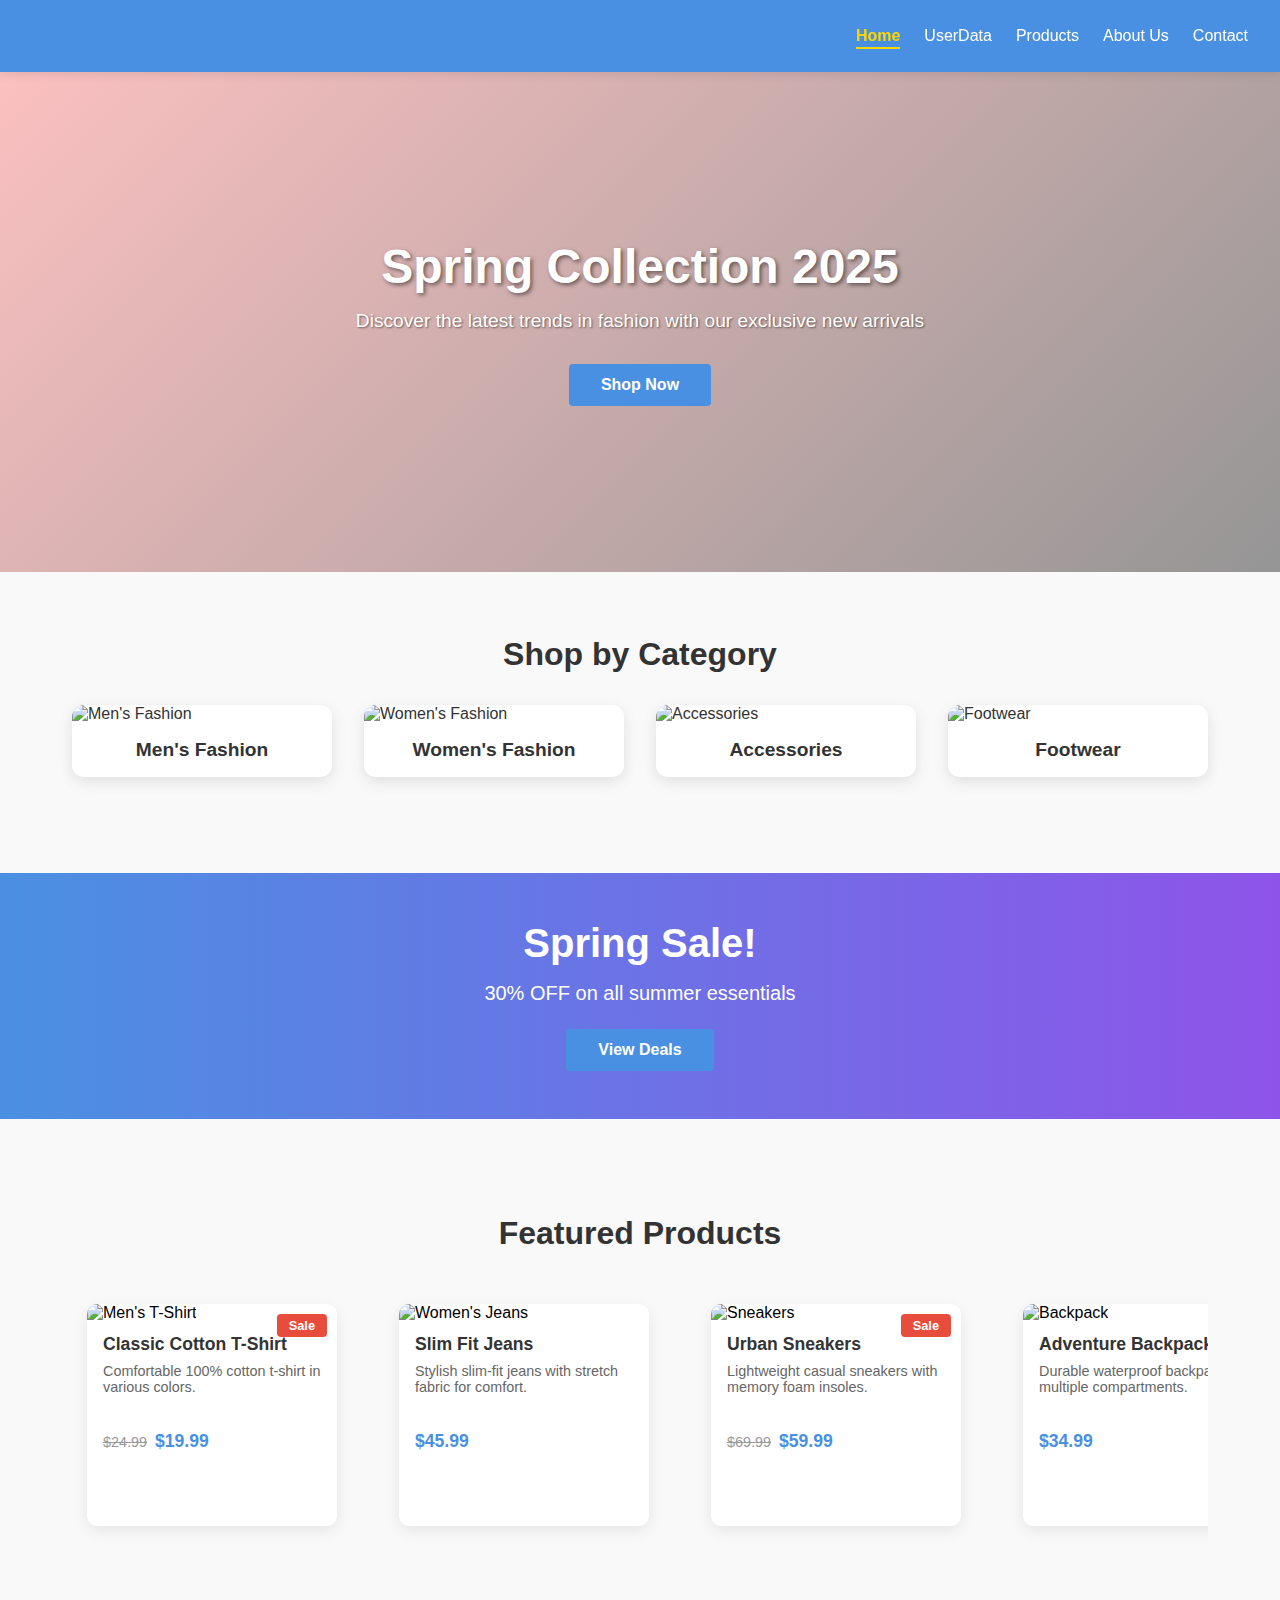
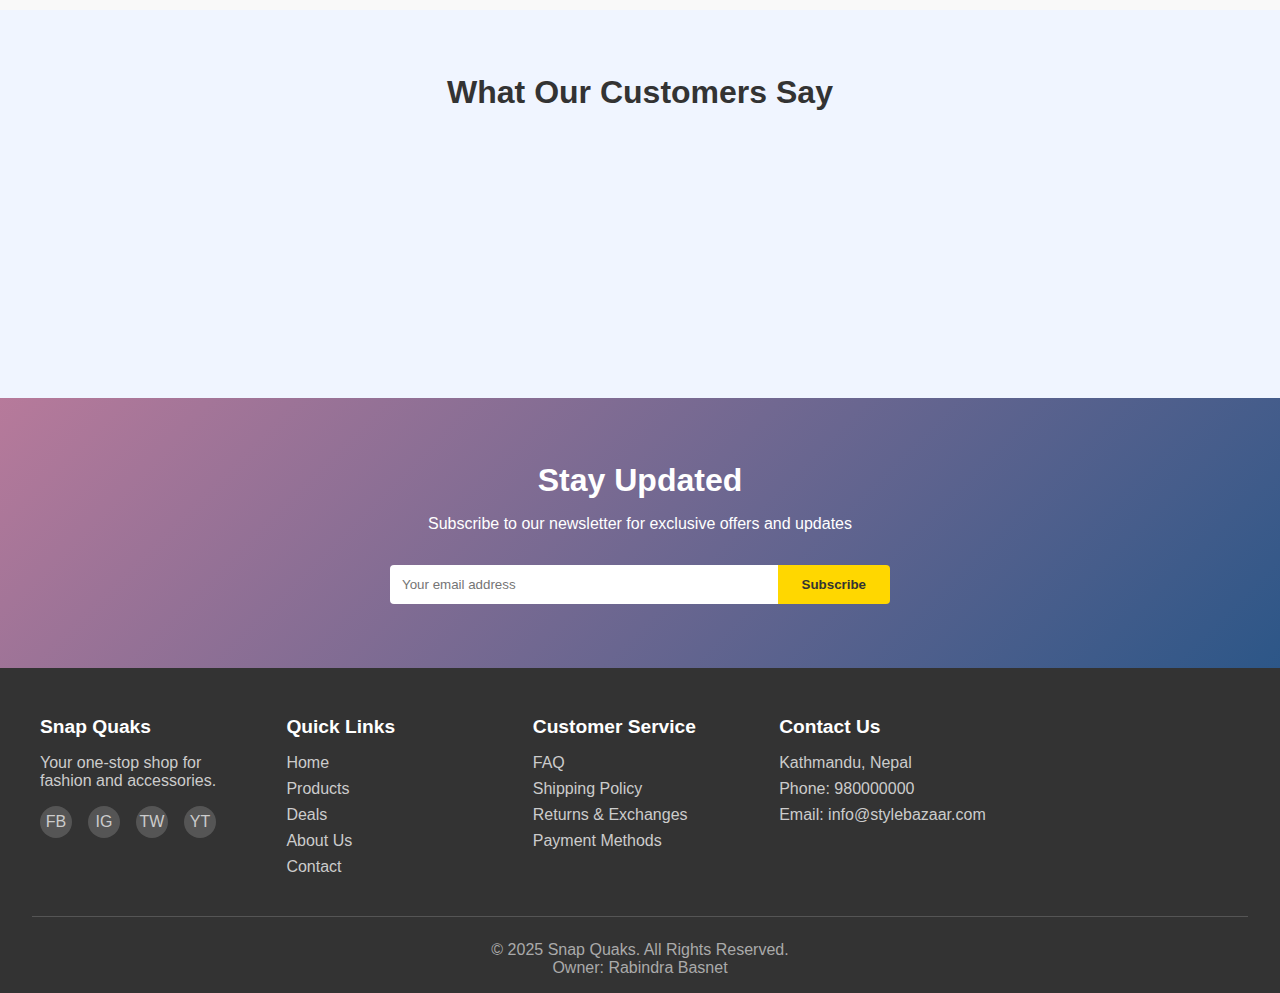
==== commit 84c657fe: "added the link of the firebaseconnection test index.html" ====
--- a/index.html
+++ b/index.html
@@ -21,7 +21,7 @@
 
         <ul class="nav-links">
             <li><a href="index.html" class="active">Home</a></li>
-            <li><a href="firebaseconnection.html" class="active">UserData</a></li>
+            <li><a href="firebaseconnection.html">UserData</a></li>
             <li><a href="products/index.html">Products</a></li>
             <li><a href="about.html">About Us</a></li>
             <li><a href="contact.html">Contact</a></li>
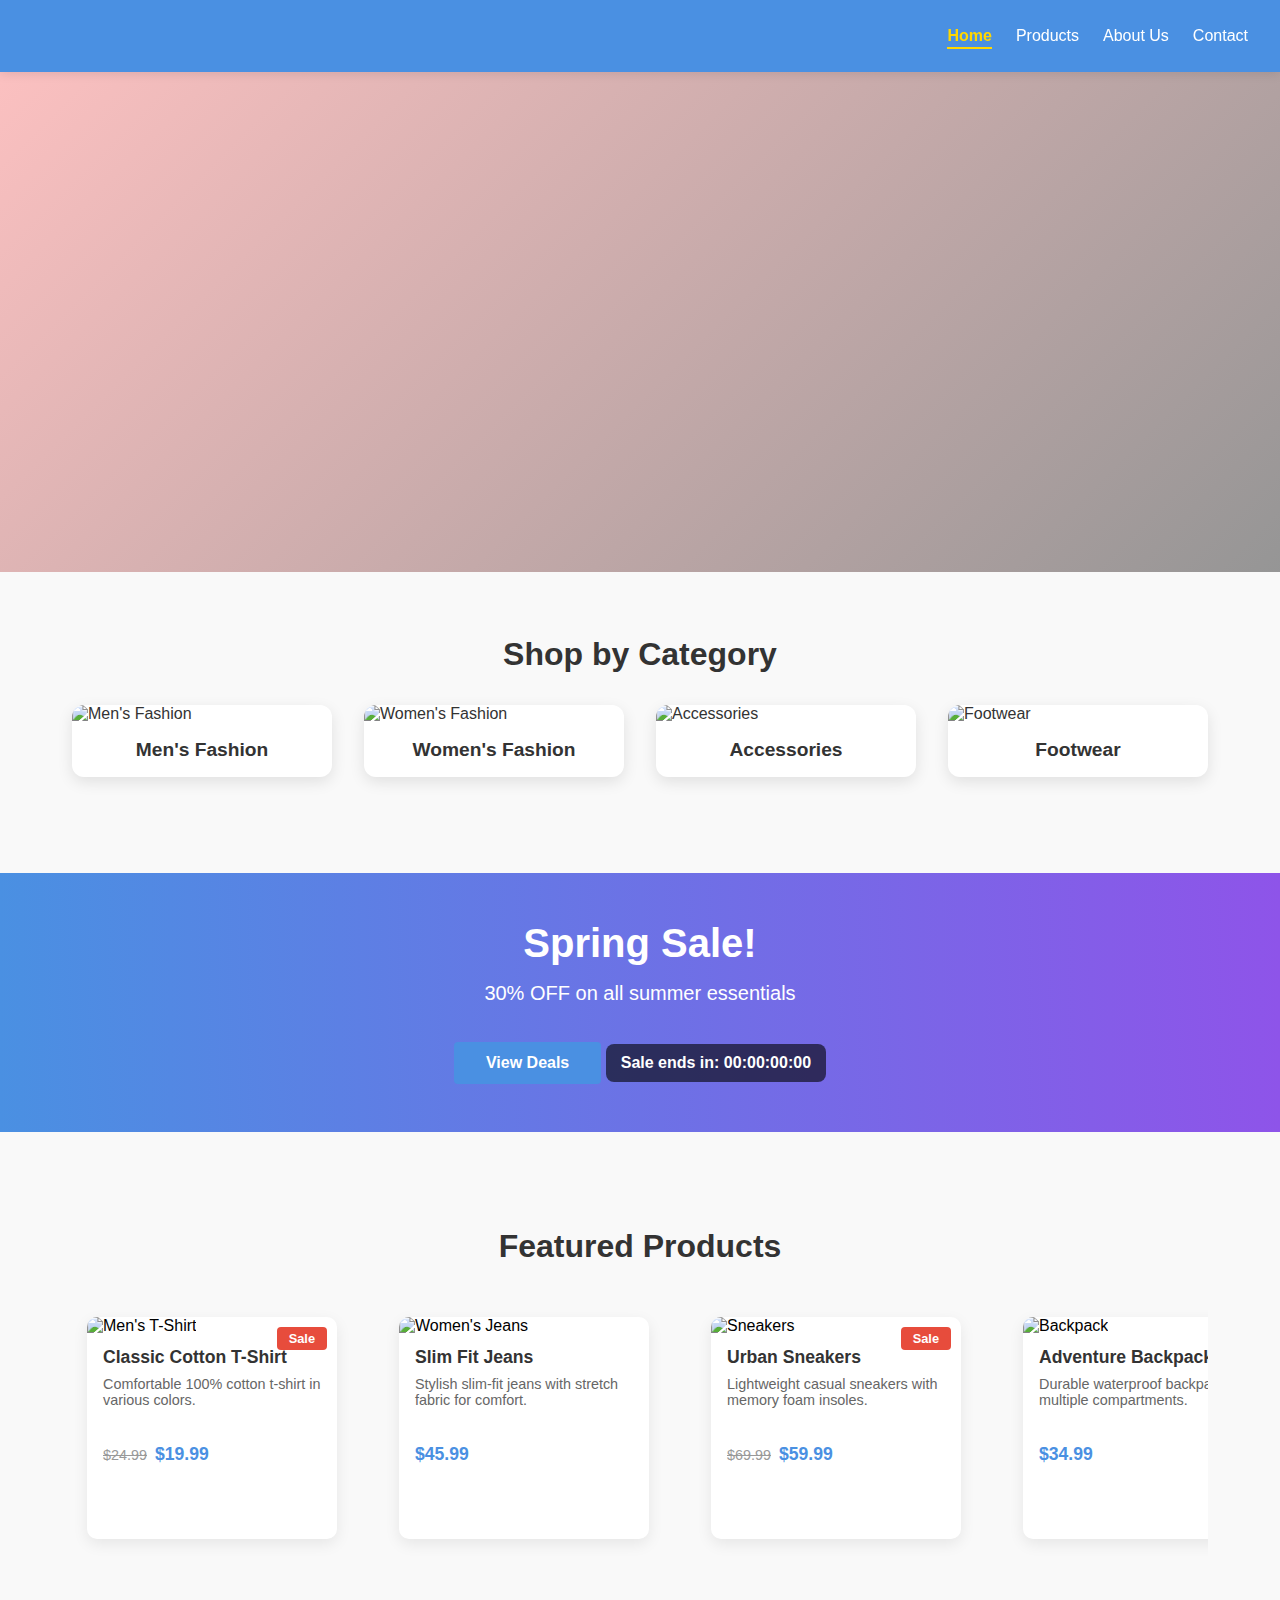
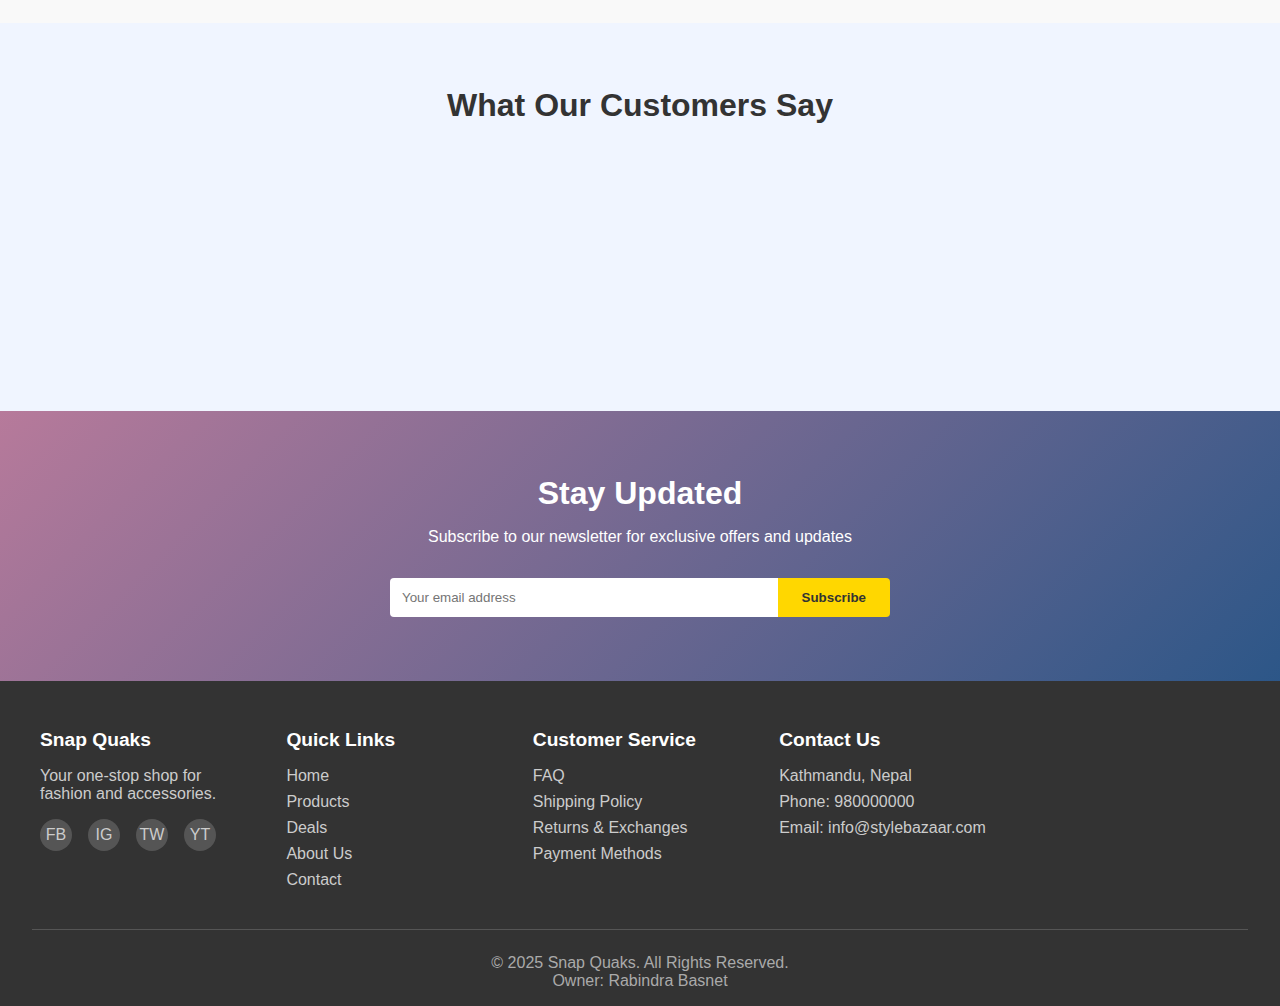
==== commit 91791fd4: "Update index.html" ====
--- a/index.html
+++ b/index.html
@@ -6,7 +6,7 @@
     <meta name="viewport" content="width=device-width, initial-scale=1.0">
     <title>Snap Quaks- Fashion & Accessories</title>
     <link rel="stylesheet" href="style.css">
-    <script defer src="script.js"></script>
+ 
 </head>
 
 <body>
@@ -21,19 +21,10 @@
 
         <ul class="nav-links">
             <li><a href="index.html" class="active">Home</a></li>
-            <li><a href="firebaseconnection.html">UserData</a></li>
             <li><a href="products/index.html">Products</a></li>
             <li><a href="about.html">About Us</a></li>
             <li><a href="contact.html">Contact</a></li>
         </ul>
-        <!-- Theme Switcher -->
-        <!-- <div class="theme-switcher">
-            <label for="theme">Choose Theme:</label>
-            <select id="theme" onchange="changeTheme()">
-                <option value="light">Light</option>
-                <option value="dark">Dark</option>
-            </select>
-        </div> -->
     </nav>
 
 
@@ -217,6 +208,8 @@
             <p>Owner: Rabindra Basnet</p>
         </div>
     </footer>
+    <script defer src="scriptjquery.js"></script>
+    <script src="https://code.jquery.com/jquery-3.7.1.min.js"></script>
 </body>
 
 </html>
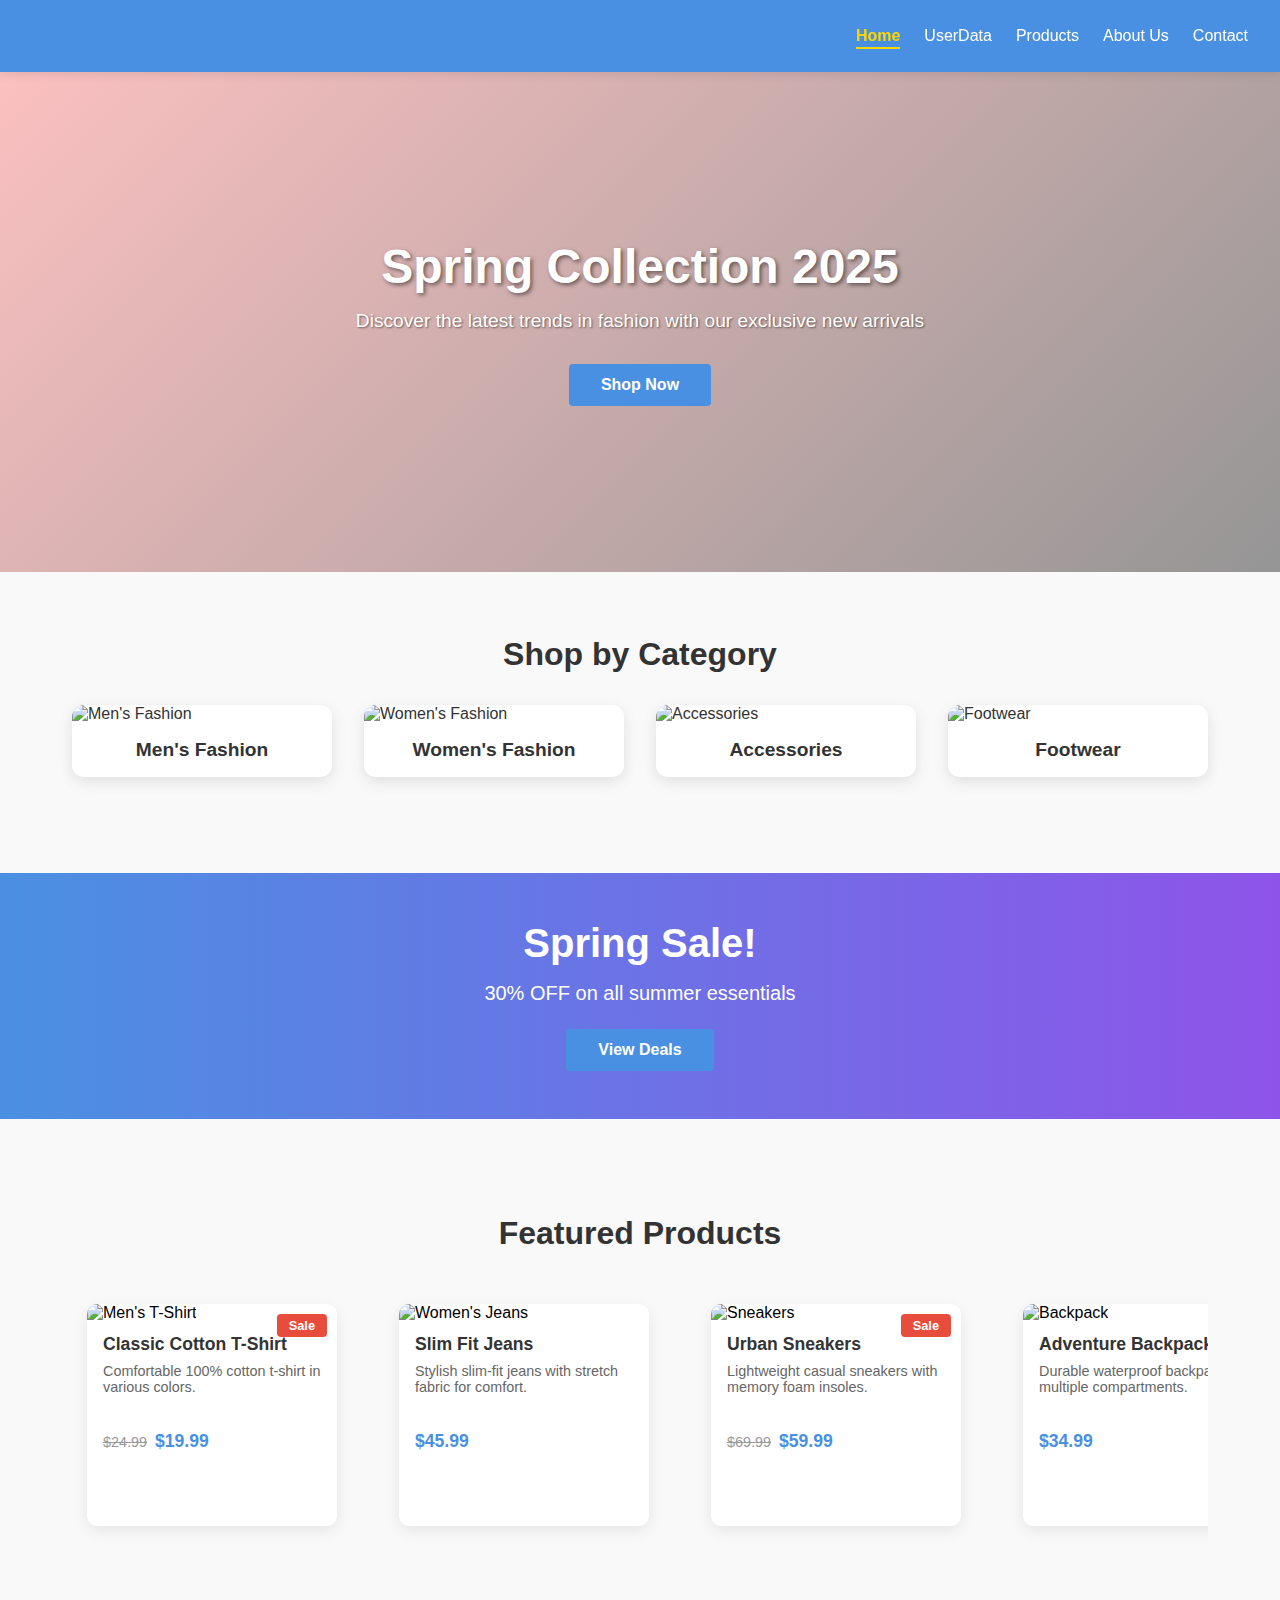
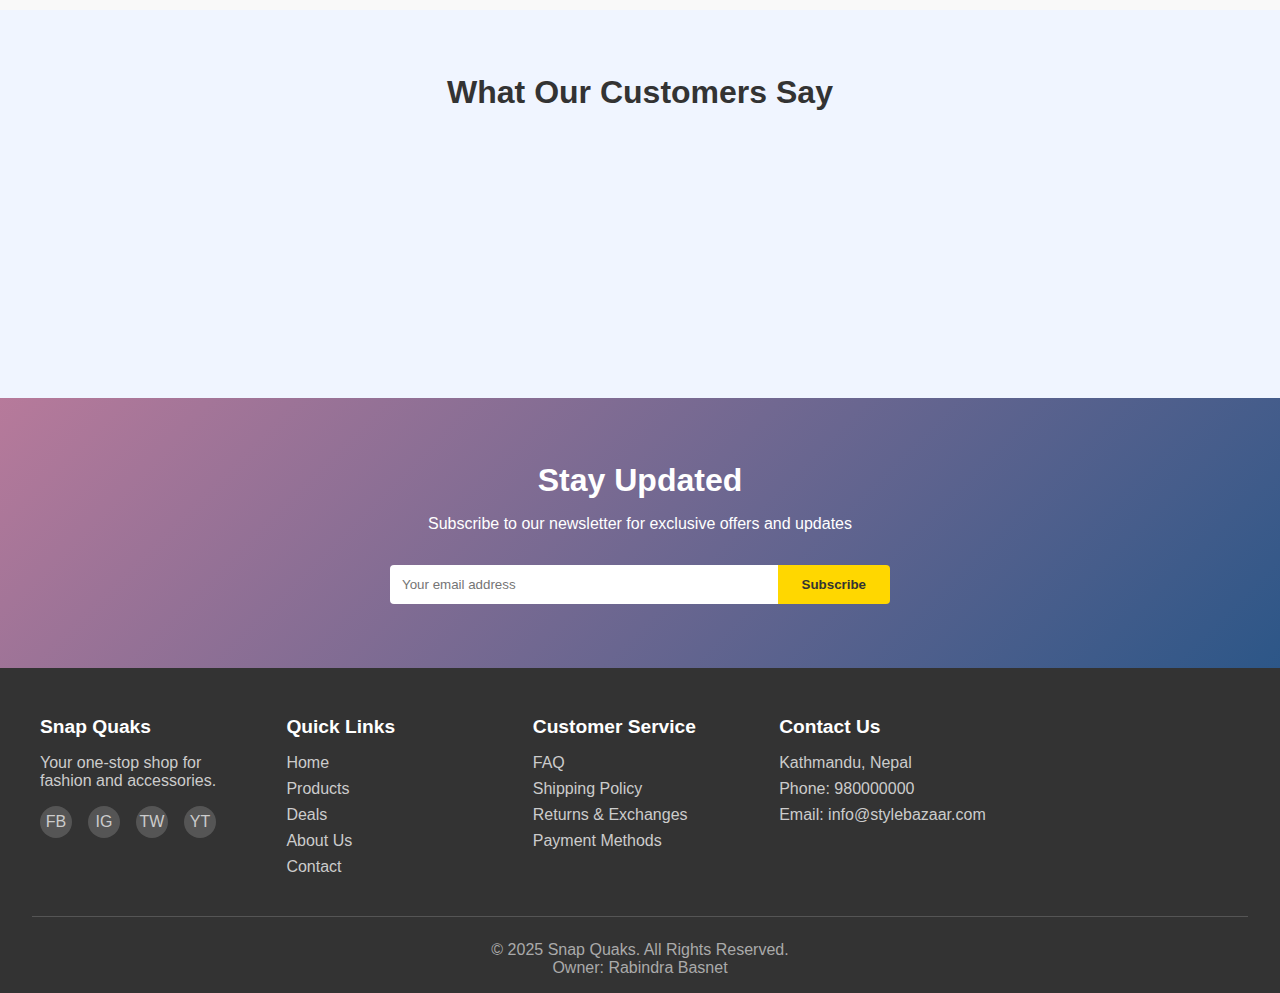
==== commit 46a4f24e: "Update index.html" ====
--- a/index.html
+++ b/index.html
@@ -6,7 +6,7 @@
     <meta name="viewport" content="width=device-width, initial-scale=1.0">
     <title>Snap Quaks- Fashion & Accessories</title>
     <link rel="stylesheet" href="style.css">
- 
+    <script defer src="script.js"></script>
 </head>
 
 <body>
@@ -21,6 +21,7 @@
 
         <ul class="nav-links">
             <li><a href="index.html" class="active">Home</a></li>
+            <li><a href="firebaseconnection.html">UserData</a></li>
             <li><a href="products/index.html">Products</a></li>
             <li><a href="about.html">About Us</a></li>
             <li><a href="contact.html">Contact</a></li>
@@ -208,8 +209,6 @@
             <p>Owner: Rabindra Basnet</p>
         </div>
     </footer>
-    <script defer src="scriptjquery.js"></script>
-    <script src="https://code.jquery.com/jquery-3.7.1.min.js"></script>
 </body>
 
 </html>
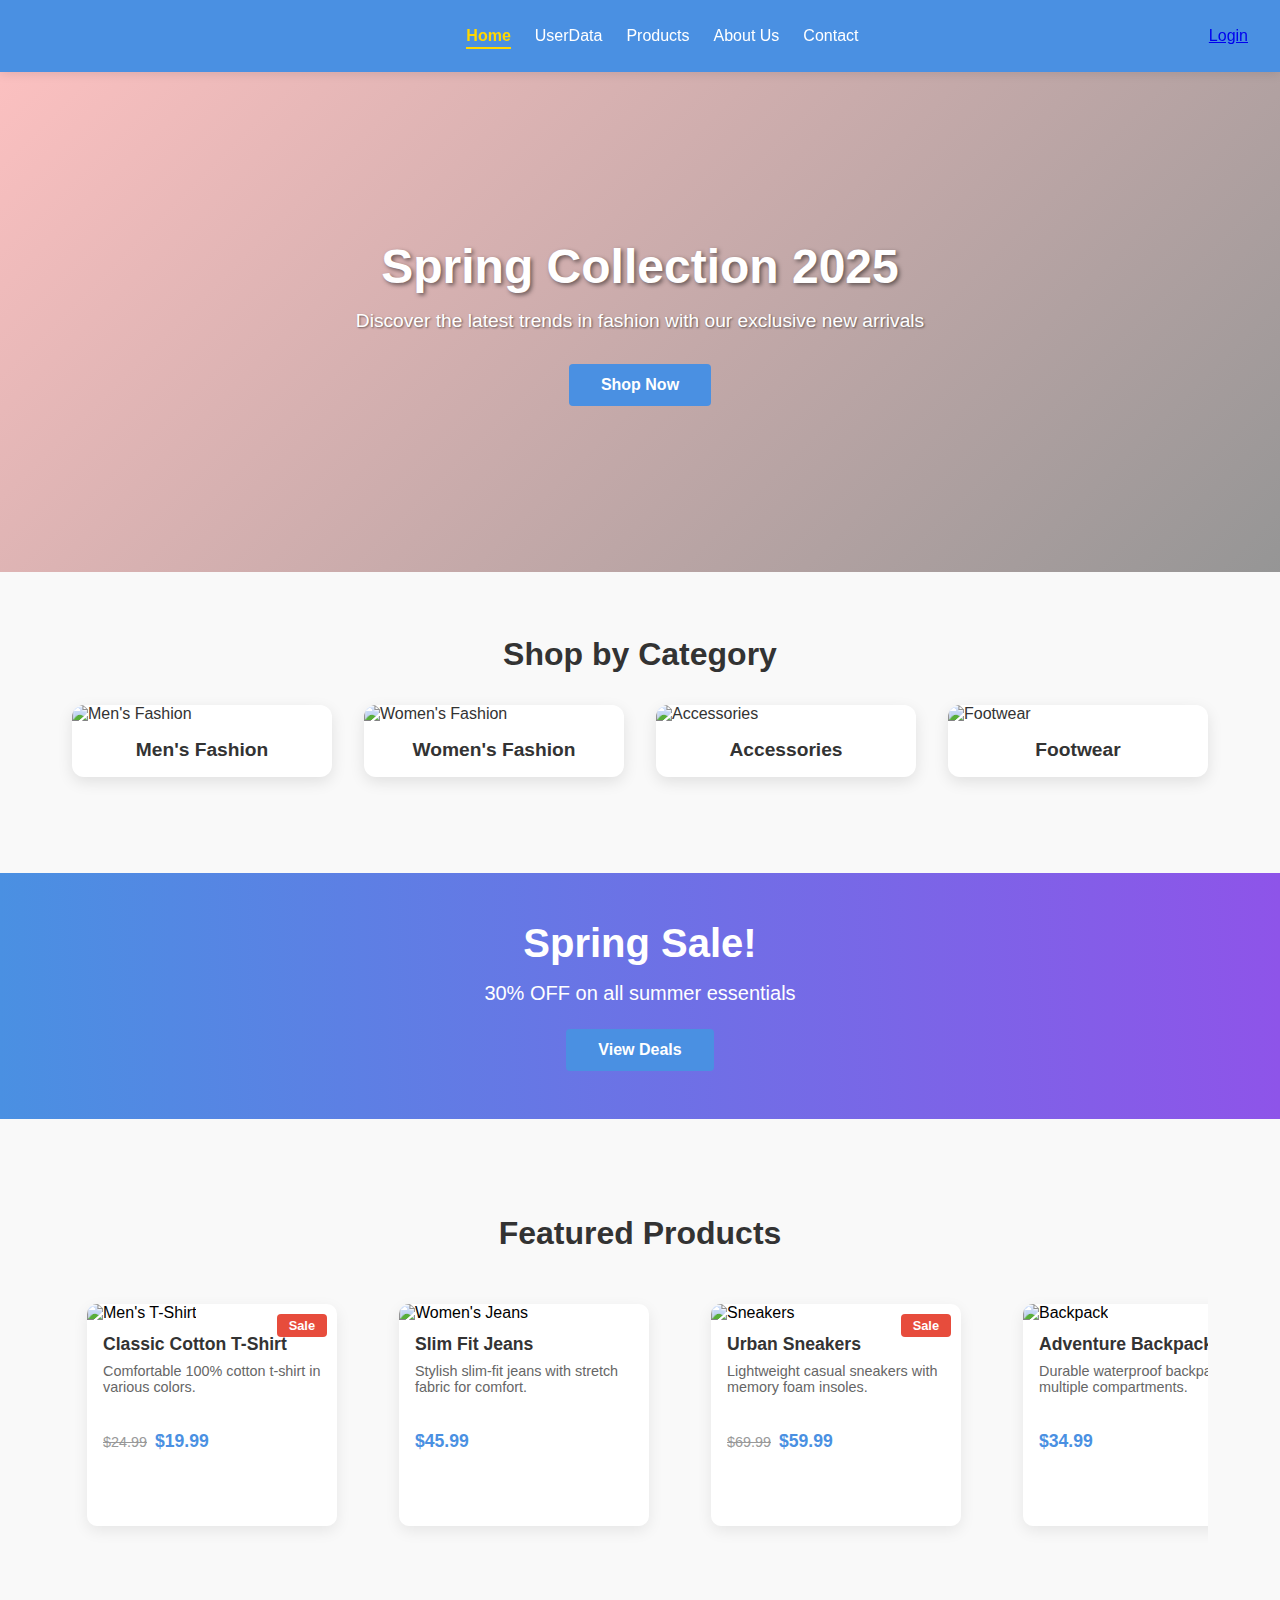
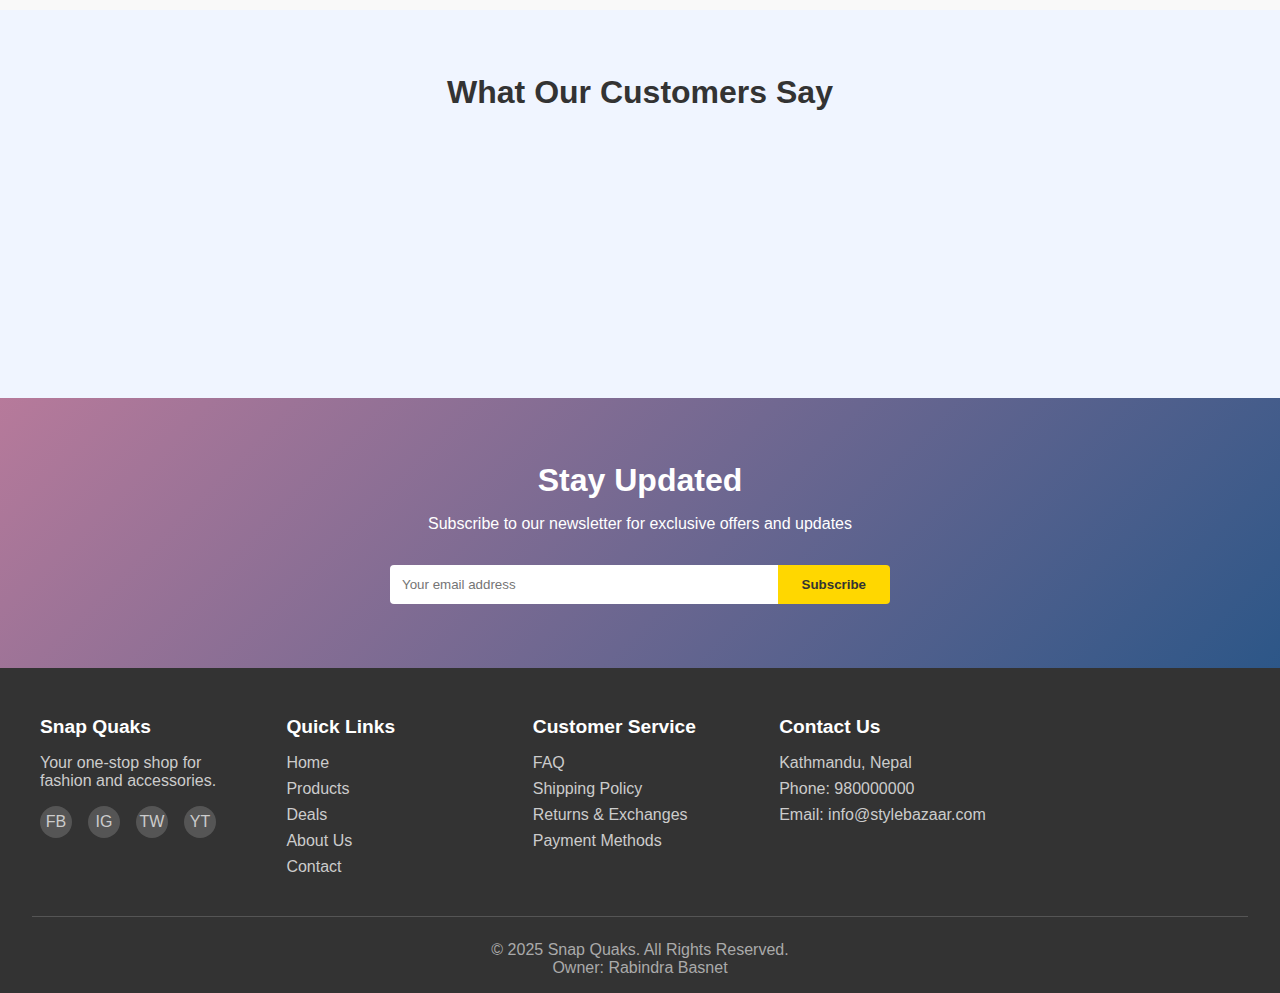
==== commit 600c94b3: "Update index.html" ====
--- a/index.html
+++ b/index.html
@@ -26,6 +26,8 @@
             <li><a href="about.html">About Us</a></li>
             <li><a href="contact.html">Contact</a></li>
         </ul>
+
+        <a href="login-signup.html">Login</a>
     </nav>
 
 
